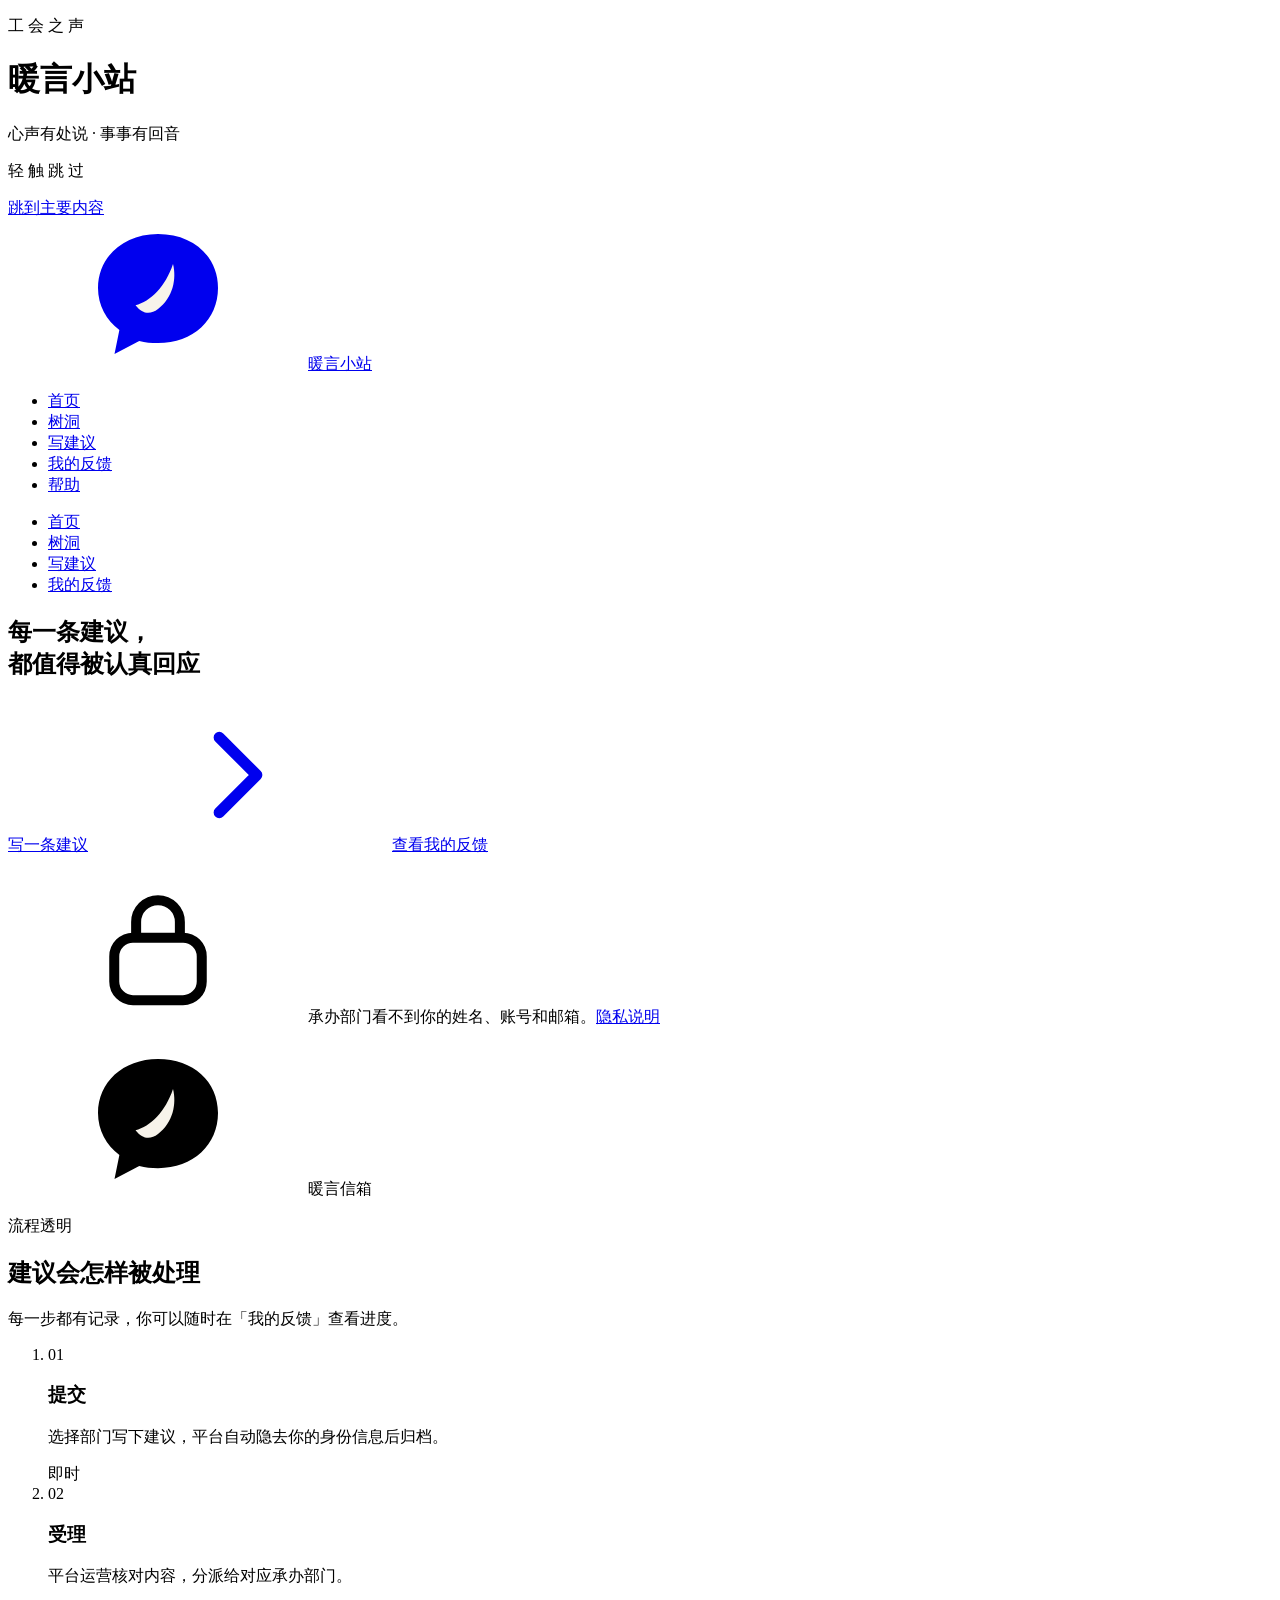
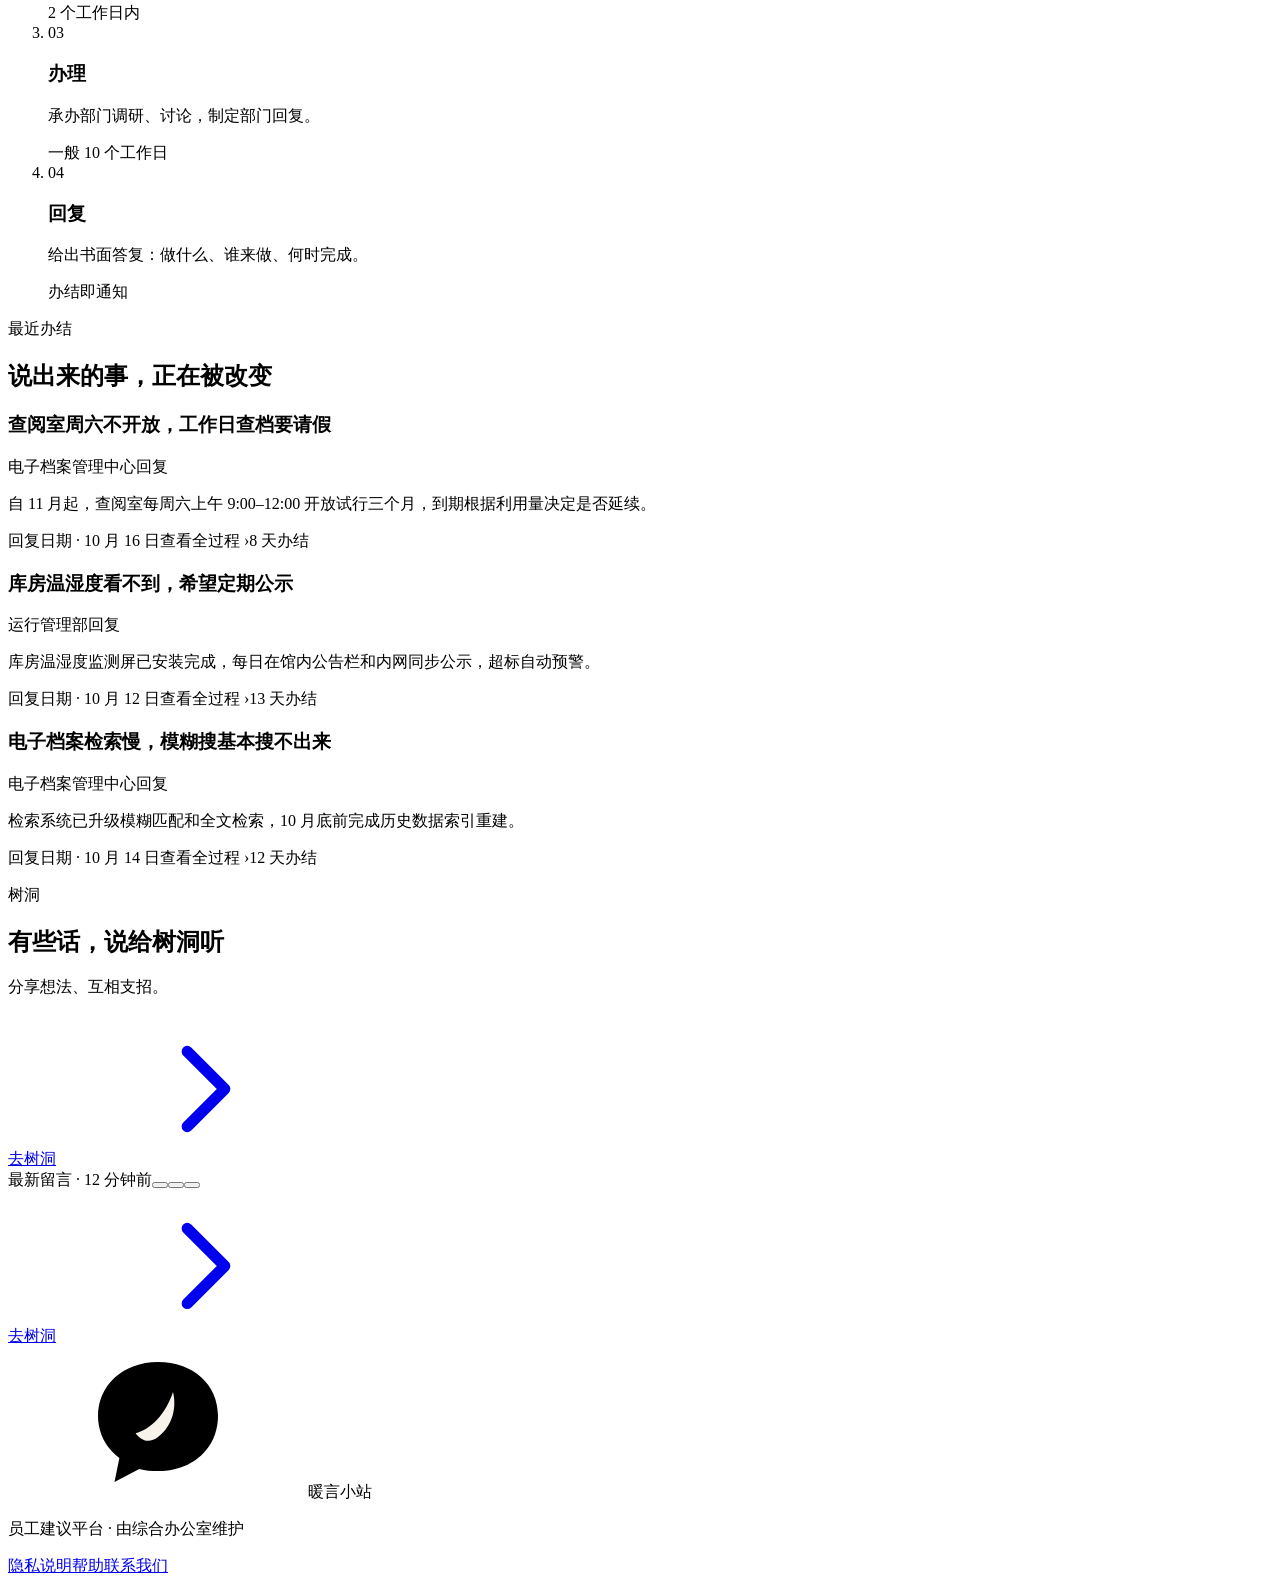
==== index.html @ cc6d44c5 "排版修复：顶栏账号区 flex 化、通知面板改 div、办结卡页脚移动端换行" ====
<!doctype html>
<html lang="zh-CN">
<head>
<meta charset="utf-8">
<meta name="viewport" content="width=device-width, initial-scale=1, viewport-fit=cover">
<title>暖言小站 · 员工建议平台</title>
<link rel="icon" href="data:image/svg+xml,%3Csvg xmlns='http://www.w3.org/2000/svg' viewBox='0 0 100 100'%3E%3Crect width='100' height='100' rx='22' fill='%231F3D2F'/%3E%3Ctext x='50' y='70' font-size='54' text-anchor='middle' fill='%23F7F3EA' font-family='serif'%3E%E6%9A%96%3C/text%3E%3C/svg%3E">
<link rel="apple-touch-icon" href="/static/apple-touch-icon.png">
<link rel="stylesheet" href="/static/css/style-mobile2.css?v=20261023d">
</head>
<body>
  <div class="splash" id="splash" aria-hidden="true">
    <div class="sp5-core">
      <p class="sp5-kicker">工 会 之 声</p>
      <h1 class="sp5-title">暖言小站</h1>
      <i class="sp5-rule"></i>
      <p class="sp5-sub">心声有处说 · 事事有回音</p>
    </div>
    <p class="sp-skip">轻 触 跳 过</p>
  </div>
<a class="skip" href="#main">跳到主要内容</a>
<svg width="0" height="0" class="svg-defs" aria-hidden="true">
  <symbol id="mark" viewBox="0 0 40 40"><path d="M20 4C10.6 4 4 10.3 4 18.4c0 4.6 2.2 8.6 5.7 11.2L8.4 36l6.6-3.5c1.6.4 3.2.6 5 .6 9.4 0 16-6.3 16-14.7S29.4 4 20 4z" fill="currentColor"/><path d="M14 23c4-1 8-5 10-11 1 4 0 9-4 12-2 1.5-4 1.5-6-1z" fill="#F7F3EA"/></symbol>
  <symbol id="chev" viewBox="0 0 24 24"><path d="M9 6l6 6-6 6" fill="none" stroke="currentColor" stroke-width="1.8" stroke-linecap="round" stroke-linejoin="round"/></symbol>
  <symbol id="check" viewBox="0 0 24 24"><path d="M5 12.5l4.5 4.5L19 7.5" fill="none" stroke="currentColor" stroke-width="2" stroke-linecap="round" stroke-linejoin="round"/></symbol>
  <symbol id="lock" viewBox="0 0 24 24"><rect x="5" y="10.5" width="14" height="10" rx="3" fill="none" stroke="currentColor" stroke-width="1.6"/><path d="M8.5 10.5V8a3.5 3.5 0 017 0v2.5" fill="none" stroke="currentColor" stroke-width="1.6"/></symbol>
  <symbol id="heart" viewBox="0 0 24 24"><path d="M12 21.35l-1.45-1.32C5.4 15.36 2 12.28 2 8.5 2 5.42 4.42 3 7.5 3c1.74 0 3.41.81 4.5 2.09C13.09 3.81 14.76 3 16.5 3 19.58 3 22 5.42 22 8.5c0 3.78-3.4 6.86-8.55 11.54L12 21.35z" fill="currentColor"/></symbol>
  <symbol id="home" viewBox="0 0 24 24"><path d="M3 10.5 12 3l9 7.5V20a1 1 0 0 1-1 1h-5v-6h-6v6H4a1 1 0 0 1-1-1Z" fill="none" stroke="currentColor" stroke-width="2" stroke-linejoin="round"/></symbol>
  <symbol id="chat" viewBox="0 0 24 24"><path d="M21 12a8 8 0 0 1-8 8H4l2-3a8 8 0 1 1 15-5Z" fill="none" stroke="currentColor" stroke-width="2" stroke-linejoin="round"/></symbol>
  <symbol id="pen" viewBox="0 0 24 24"><path d="M12 20h9M16.5 3.5a2.1 2.1 0 0 1 3 3L7 19l-4 1 1-4Z" fill="none" stroke="currentColor" stroke-width="2" stroke-linecap="round" stroke-linejoin="round"/></symbol>
  <symbol id="user" viewBox="0 0 24 24"><circle cx="12" cy="8" r="4" fill="none" stroke="currentColor" stroke-width="2"/><path d="M4 21c0-4 3.6-6 8-6s8 2 8 6" fill="none" stroke="currentColor" stroke-width="2" stroke-linecap="round"/></symbol>
  <symbol id="help" viewBox="0 0 24 24"><circle cx="12" cy="12" r="9" fill="none" stroke="currentColor" stroke-width="2"/><path d="M9.5 9a2.5 2.5 0 1 1 3.5 2.3c-.8.3-1 .8-1 1.7" fill="none" stroke="currentColor" stroke-width="2" stroke-linecap="round"/><circle cx="12" cy="17" r="1" fill="currentColor"/></symbol>
  <symbol id="bell" viewBox="0 0 24 24"><path d="M6 16v-5a6 6 0 0 1 12 0v5l1.5 2.5h-15Z" fill="none" stroke="currentColor" stroke-width="1.8" stroke-linejoin="round"/><path d="M10 21a2.2 2.2 0 0 0 4 0" fill="none" stroke="currentColor" stroke-width="1.8" stroke-linecap="round"/></symbol>
  <symbol id="close" viewBox="0 0 24 24"><path d="M6 6l12 12M18 6L6 18" stroke="currentColor" stroke-width="1.8" stroke-linecap="round"/></symbol>
  <symbol id="d-office" viewBox="0 0 24 24"><rect x="4" y="3" width="16" height="18" rx="2" fill="none" stroke="currentColor" stroke-width="2"/><path d="M8 7h2M14 7h2M8 11h2M14 11h2M8 15h2M14 15h2" stroke="currentColor" stroke-width="1.6" stroke-linecap="round"/><path d="M10 21v-3h4v3" fill="none" stroke="currentColor" stroke-width="2" stroke-linecap="round"/></symbol>
  <symbol id="d-hr" viewBox="0 0 24 24"><circle cx="9" cy="8" r="3.5" fill="none" stroke="currentColor" stroke-width="2"/><path d="M2.5 20c0-3.5 3-5.5 6.5-5.5s6.5 2 6.5 5.5" fill="none" stroke="currentColor" stroke-width="2" stroke-linecap="round"/><circle cx="17" cy="9" r="2.5" fill="none" stroke="currentColor" stroke-width="1.8"/><path d="M16 14.7c2.8.3 5 2 5 4.3" fill="none" stroke="currentColor" stroke-width="1.8" stroke-linecap="round"/></symbol>
  <symbol id="d-gear" viewBox="0 0 24 24"><circle cx="12" cy="12" r="3.5" fill="none" stroke="currentColor" stroke-width="2"/><path d="M12 2.5v3M12 18.5v3M2.5 12h3M18.5 12h3M5.3 5.3l2.1 2.1M16.6 16.6l2.1 2.1M18.7 5.3l-2.1 2.1M7.4 16.6l-2.1 2.1" stroke="currentColor" stroke-width="2" stroke-linecap="round"/></symbol>
  <symbol id="d-chart" viewBox="0 0 24 24"><path d="M4 4v16h16" fill="none" stroke="currentColor" stroke-width="2" stroke-linecap="round"/><path d="M8 16v-5M12 16V8M16 16v-8" stroke="currentColor" stroke-width="2.2" stroke-linecap="round"/></symbol>
  <symbol id="d-archive" viewBox="0 0 24 24"><rect x="3" y="4" width="18" height="6" rx="1.5" fill="none" stroke="currentColor" stroke-width="2"/><path d="M5 10v9a1.5 1.5 0 0 0 1.5 1.5h11A1.5 1.5 0 0 0 19 19v-9" fill="none" stroke="currentColor" stroke-width="2"/><path d="M10 13h4" stroke="currentColor" stroke-width="1.8" stroke-linecap="round"/></symbol>
  <symbol id="d-service" viewBox="0 0 24 24"><path d="M4 17h16" stroke="currentColor" stroke-width="2" stroke-linecap="round"/><path d="M6 17a6 6 0 0 1 12 0" fill="none" stroke="currentColor" stroke-width="2"/><path d="M12 11V8" stroke="currentColor" stroke-width="2" stroke-linecap="round"/><circle cx="12" cy="6" r="1.5" fill="currentColor"/></symbol>
</svg>

<header class="nav" id="nav">
  <div class="wrap nav-in">
    <a class="brand" href="#/" aria-label="暖言小站 首页"><svg class="brand-mark"><use href="#mark"/></svg><span>暖言小站</span></a>
    <nav aria-label="主导航"><ul class="nav-links" id="navLinks">
      <li><a href="#/" data-nav="home">首页</a></li>
      <li><a href="#/pool" data-nav="pool">树洞</a></li>
      <li class="m-only"><a href="#/write" data-nav="write">写建议</a></li>
      <li><a href="#/mine" data-nav="mine">我的反馈</a></li>
      <li><a href="#/help" data-nav="help">帮助</a></li>
    </ul></nav>
    <div class="acct">
      <span class="bell-wrap"><button class="bell-btn" id="bellBtn" aria-label="通知" aria-haspopup="true" aria-expanded="false" hidden><svg class="ic"><use href="#bell"/></svg><span class="bell-badge" id="bellBadge" hidden>0</span></button><div class="menu bell-menu" id="bellMenu" hidden><div class="bell-head"><b>通知</b><button type="button" class="bell-all" id="bellAll">全部已读</button></div><div class="bell-list" id="bellList"><p class="bell-empty">正在加载…</p></div><div class="bell-foot"><span class="bell-foot-txt">手机推送<em id="pushHint"></em></span><button type="button" class="bell-push-btn" id="pushBtn">开启</button></div></div></span>
      <button class="chip" id="acctBtn" aria-haspopup="menu" aria-expanded="false" hidden><span class="avatar" id="chipAvatar" aria-hidden="true">王</span><span id="chipName">小王</span><svg class="ic sm rot"><use href="#chev"/></svg></button>
      <div class="menu" id="acctMenu" role="menu" hidden>
        <div class="menu-head"><b id="menuName">—</b><span id="menuSub">已登录</span></div>
        <button role="menuitem" class="menu-item" id="settingsBtn">个人设置</button>
        <button role="menuitem" class="menu-item" id="guestToggle">切换访客视图</button>
        <div class="menu-sep"></div>
        <button role="menuitem" class="menu-item danger" id="logoutBtn">退出登录</button>
        <div class="confirm" id="logoutConfirm" hidden>
          <p>确定退出登录吗？</p>
          <div><button class="btn ghost xs" id="logoutNo">取消</button><button class="btn primary xs" id="logoutYes">退出</button></div>
        </div>
      </div>
      <a class="btn primary sm" id="loginBtn" href="#/" hidden>登录</a>
    </div>
  </div>
</header>
<nav class="mnav" aria-label="快捷导航"><ul class="nav-links">
  <li><a href="#/" data-nav="home">首页</a></li>
  <li><a href="#/pool" data-nav="pool">树洞</a></li>
  <li><a href="#/write" data-nav="write">写建议</a></li>
  <li><a href="#/mine" data-nav="mine">我的反馈</a></li>
</ul></nav>

<main id="main">
<!-- HOME -->
<section class="view" data-view="home">
  <div class="hero">
    <div class="mesh" aria-hidden="true"><i class="b1"></i><i class="b2"></i><i class="b3"></i></div>
    <div class="wrap hero-in">
      <div class="hero-copy">
        <h1 class="display">每一条建议，<br>都值得被认真回应</h1>
        <div class="cta-row">
          <a class="btn primary lg" href="#/write">写一条建议<svg class="ic"><use href="#chev"/></svg></a>
          <a class="btn ghost lg" href="#/mine">查看我的反馈</a>
        </div>
        <p class="trust"><svg class="ic sm"><use href="#lock"/></svg>承办部门看不到你的姓名、账号和邮箱。<a href="#/help" data-scroll="privacy">隐私说明</a></p>
      </div>
      <div class="hero-art">
        <div class="mailbox" id="mailbox" role="group" aria-label="信箱：点击卡片查看建议与答复">
          <div class="mb-shadow" aria-hidden="true"></div>
          <div class="mb-lid" aria-hidden="true"></div>
          <div class="mb-back" aria-hidden="true"></div>
          <div class="mb-cards" id="mbCards"></div>
          <div class="mb-front" aria-hidden="true">
            <div class="mb-plate"><svg class="mb-plate-mark"><use href="#mark"/></svg><span>暖言信箱</span></div>
            <div class="mb-slot"></div>
          </div>
          
        </div>
      </div>
    </div>
  </div>
  <div class="orn-divider" aria-hidden="true"><span></span><i></i><span></span></div>

  <section class="wrap sec" id="flowSec" aria-labelledby="flowT">
    <div class="sec-head reveal"><p class="kicker">流程透明</p><h2 id="flowT" class="h2">建议会怎样被处理</h2><p class="muted">每一步都有记录，你可以随时在「我的反馈」查看进度。</p></div>
    <ol class="journey" id="journey">
      <li class="reveal" data-j="0" tabindex="0" role="button" aria-label="查看提交步骤详情"><span class="jn">01</span><h3>提交</h3><p>选择部门写下建议，平台自动隐去你的身份信息后归档。</p><span class="jt">即时</span></li>
      <li class="reveal" data-j="1" tabindex="0" role="button" aria-label="查看受理步骤详情"><span class="jn">02</span><h3>受理</h3><p>平台运营核对内容，分派给对应承办部门。</p><span class="jt">2 个工作日内</span></li>
      <li class="reveal" data-j="2" tabindex="0" role="button" aria-label="查看办理步骤详情"><span class="jn">03</span><h3>办理</h3><p>承办部门调研、讨论，制定部门回复。</p><span class="jt">一般 10 个工作日</span></li>
      <li class="reveal" data-j="3" tabindex="0" role="button" aria-label="查看回复步骤详情"><span class="jn">04</span><h3>回复</h3><p>给出书面答复：做什么、谁来做、何时完成。</p><span class="jt">办结即通知</span></li>
    </ol>
    <div class="jdetail" id="jdetail" hidden>
      <div class="jd-top"></div>
      <div class="jd-body">
        <div class="jd-head"><span class="jd-num" id="jdNum">01</span><h3 id="jdTitle">提交</h3><span class="jd-time" id="jdTime">即时</span></div>
        <p class="jd-desc" id="jdDesc"></p>
        <ul class="jd-points" id="jdPoints"></ul>
      </div>
    </div>
  </section>
  <div class="orn-divider" aria-hidden="true"><span></span><i></i><span></span></div>

  <section class="wrap sec" aria-labelledby="doneT">
      <div class="sec-head row reveal"><div><p class="kicker">最近办结</p><h2 id="doneT" class="h2">说出来的事，正在被改变</h2></div></div>
      <div class="cards3">
        <article class="rcard reveal" data-i="0" tabindex="0" role="button" aria-label="查看全过程：查阅室周六不开放，工作日查档要请假"><h3>查阅室周六不开放，工作日查档要请假</h3><div class="rbody"><p class="lbl">电子档案管理中心回复</p><p>自 11 月起，查阅室每周六上午 9:00–12:00 开放试行三个月，到期根据利用量决定是否延续。</p></div><p class="rmeta"><span>回复日期 · 10 月 16 日</span><span class="rmore">查看全过程 ›</span><span>8 天办结</span></p></article>
        <article class="rcard reveal" data-i="2" tabindex="0" role="button" aria-label="查看全过程：库房温湿度看不到，希望定期公示"><h3>库房温湿度看不到，希望定期公示</h3><div class="rbody"><p class="lbl">运行管理部回复</p><p>库房温湿度监测屏已安装完成，每日在馆内公告栏和内网同步公示，超标自动预警。</p></div><p class="rmeta"><span>回复日期 · 10 月 12 日</span><span class="rmore">查看全过程 ›</span><span>13 天办结</span></p></article>
        <article class="rcard reveal" data-i="3" tabindex="0" role="button" aria-label="查看全过程：电子档案检索慢，模糊搜基本搜不出来"><h3>电子档案检索慢，模糊搜基本搜不出来</h3><div class="rbody"><p class="lbl">电子档案管理中心回复</p><p>检索系统已升级模糊匹配和全文检索，10 月底前完成历史数据索引重建。</p></div><p class="rmeta"><span>回复日期 · 10 月 14 日</span><span class="rmore">查看全过程 ›</span><span>12 天办结</span></p></article>
      </div>
      <div class="rdots" aria-hidden="true"><span class="on"></span><span></span><span></span></div>
  </section>
  <div class="orn-divider" aria-hidden="true"><span></span><i></i><span></span></div>

<section class="wrap sec pool-teaser" aria-labelledby="poolT">
    <div class="sec-head row reveal"><div><p class="kicker">树洞</p><h2 id="poolT" class="h2">有些话，说给树洞听</h2><p class="muted">分享想法、互相支招。</p></div><a class="btn ghost" href="#/pool">去树洞<svg class="ic sm"><use href="#chev"/></svg></a></div>
    <div class="pt-grid" id="poolTeaser"></div>
    <div class="pt-foot"><span class="pt-live"><i class="livedot" aria-hidden="true"></i><span id="ptLiveTxt">最新留言 · 12 分钟前</span></span><span class="pt-dots" role="group" aria-label="留言轮换"><button class="pt-dot on" aria-label="第 1 组留言"></button><button class="pt-dot" aria-label="第 2 组留言"></button><button class="pt-dot" aria-label="第 3 组留言"></button></span></div>
    <a class="btn ghost pool-more" href="#/pool">去树洞<svg class="ic sm"><use href="#chev"/></svg></a>
  </section>

  </section>

<!-- WRITE -->
<section class="view" data-view="write" hidden>
  <div class="wrap write">
    <div class="write-top">
      
      <ol class="steps" aria-label="步骤">
        <li data-s="1"><span class="dot">1</span>选择部门</li><li class="bar"></li>
        <li data-s="2"><span class="dot">2</span>写下建议</li><li class="bar"></li>
        <li data-s="3"><span class="dot">3</span>确认提交</li>
      </ol>
      <span class="save-note">草稿仅保存在本机</span>
    </div>
    <div class="panel">
      <div class="stage" data-step="1">
        <h1 class="h2">这条建议发给哪个部门？</h1>
        <p class="muted">可单选或多选，最多选两个。</p>
        <div class="topics" role="group" aria-label="选择部门">
          <button class="topic" role="checkbox" aria-checked="false" data-d="综合办公室"><span class="ti"><svg class="ic"><use href="#d-office"/></svg></span><b>综合办公室</b></button>
          <button class="topic" role="checkbox" aria-checked="false" data-d="人事部"><span class="ti"><svg class="ic"><use href="#d-hr"/></svg></span><b>人事部</b></button>
          <button class="topic" role="checkbox" aria-checked="false" data-d="运行管理部"><span class="ti"><svg class="ic"><use href="#d-gear"/></svg></span><b>运行管理部</b></button>
          <button class="topic" role="checkbox" aria-checked="false" data-d="经营管理部"><span class="ti"><svg class="ic"><use href="#d-chart"/></svg></span><b>经营管理部</b></button>
          <button class="topic" role="checkbox" aria-checked="false" data-d="电子档案管理中心"><span class="ti"><svg class="ic"><use href="#d-archive"/></svg></span><b>电子档案管理中心</b></button>
          <button class="topic" role="checkbox" aria-checked="false" data-d="综合服务中心"><span class="ti"><svg class="ic"><use href="#d-service"/></svg></span><b>综合服务中心</b></button>
        </div>
      </div>
      <div class="stage" data-step="2" hidden>
        <h1 class="h2">说说具体情况</h1>
        <p class="muted">写清楚「在哪里、发生了什么、希望怎样改善」，更容易被快速办理。</p>
        <div class="field"><label for="ttl">标题</label><input id="ttl" maxlength="40" placeholder="一句话概括，例如：早班班车经常满员"></div>
        <div class="field"><label for="body">详细描述</label>
          <textarea id="body" maxlength="500" rows="5" aria-describedby="bodyHint" placeholder="发生的时间、地点、影响，以及你的想法……"></textarea>
          <div class="field-foot"><span id="bodyHint" class="hint">至少 10 个字</span><span class="count" id="count">0/500</span></div>
        </div>
        <div class="attach" tabindex="0" role="button" aria-label="添加附件（可选）"><span class="plus">＋</span><div><b>添加图片或文件（可选）</b><span>支持 JPG、PNG、PDF，单个不超过 10MB。上传前会自动清除照片位置信息。</span></div></div>
      </div>
      <div class="stage" data-step="3" hidden>
        <h1 class="h2">确认一下，就可以提交了</h1>
        <dl class="summary">
          <div><dt>承办部门</dt><dd id="sDept"></dd><button class="link" data-go="1">修改</button></div>
          <div><dt>标题</dt><dd id="sTitle"></dd><button class="link" data-go="2">修改</button></div>
          <div><dt>描述</dt><dd id="sBody" class="pre"></dd></div>
        </dl>
        <div class="privacy-box"><svg class="ic"><use href="#lock"/></svg><div><b>你的身份受到保护</b><p>承办部门看不到你的姓名、账号和邮箱；平台仅为让你查看进度保存账号关联。</p></div></div>
      </div>
      <div class="stage success" data-step="4" hidden>
        <div class="burst" aria-hidden="true"><svg viewBox="0 0 120 120"><defs><linearGradient id="okFill" x1="0" y1="0" x2="1" y2="1"><stop offset="0" stop-color="#F2F7EE"/><stop offset="1" stop-color="#DCE8D7"/></linearGradient><linearGradient id="okTick" x1="0" y1="1" x2="1" y2="0"><stop offset="0" stop-color="#31624A"/><stop offset="1" stop-color="#1B3128"/></linearGradient></defs><circle class="halo" cx="60" cy="60" r="44"/><circle class="ring" cx="60" cy="60" r="44"/><path class="tick" d="M40 61l14 14 28-30"/></svg><i></i><i></i><i></i><i></i><i></i><i></i></div>
        <h1 class="h2">已收到，谢谢你愿意说出来</h1>
        <p class="muted">建议已送达承办部门，进度会实时更新在「我的反馈」里。</p>
        <div class="idbox"><span>建议编号</span><b id="sid">—</b></div>
        <div class="cta-row center"><a class="btn primary lg" href="#/mine?open=NY-20261019-008">查看进度</a><a class="btn ghost lg" href="#/">回到首页</a></div>
      </div>
      <div class="panel-foot" id="pfoot">
        <button class="btn ghost" id="prevBtn">上一步</button>
        <span class="foot-msg" id="footMsg" aria-live="polite"></span>
        <button class="btn primary" id="nextBtn">下一步</button>
      </div>
    </div>
  </div>
</section>

<!-- POOL -->
<section class="view" data-view="pool" hidden>
  <div class="wrap pool">
    <div class="pool-head">
      <div><p class="kicker">树洞 </p>
      <h1 class="h2">说与树听</h1>
      <p class="muted lead2">分享想法、互相支招。需要部门处理的问题，请走正式建议。</p></div>
      
    </div>
    <div class="pool-grid">
      <div class="pool-main">
        <form class="composer" id="composer" autocomplete="off">
          <label class="sr" for="pcText">写点什么</label>
          <textarea id="pcText" maxlength="200" rows="3" placeholder="想和同事聊点什么？比如一个好用的小技巧、一家不错的午餐店……"></textarea>
          <div class="cp-row">
            <span class="cp-count" id="pcCount">0/200</span>
            <button class="btn primary sm" id="pcSend" type="submit" disabled>发布</button>
          </div>
        </form>
        <div class="pool-bar">
          <div class="sort" role="group" aria-label="排序"><button class="on" data-s="new" aria-pressed="true">最新</button><button data-s="hot" aria-pressed="false">最热</button></div>
        </div>
        <div class="masonry" id="poolList"></div>
      </div>

    </div>
  </div>
</section>

<!-- 登录/注册弹窗 -->
<div class="auth-modal" id="authModal" hidden>
  <div class="am-backdrop" data-aclose></div>
  <div class="am-card" role="dialog" aria-modal="true" aria-labelledby="amTitle">
    <button class="am-x" data-aclose aria-label="关闭"><svg class="ic"><use href="#close"/></svg></button>
    <form class="am-form" id="loginForm" autocomplete="off">
      <h2 id="amTitleLogin">欢迎回来</h2>
      <label class="am-field"><span>账号</span><input id="liAccount" type="text" placeholder="输入注册账号" autocomplete="username"></label>
      <label class="am-field"><span>密码</span><input id="liPassword" type="password" placeholder="输入密码" autocomplete="current-password"></label>
      <p class="am-err" id="loginErr" hidden></p>
      <button class="btn primary lg am-submit" type="submit">登录</button>
      <p class="am-switch">还没有账号？<button type="button" data-goto="register">立即注册</button></p>
    </form>
    <form class="am-form" id="registerForm" autocomplete="off" hidden>
      <h2 id="amTitleReg">创建账号</h2>
      <label class="am-field"><span>账号</span><input id="rgAccount" type="text" placeholder="字母开头，4–32 位，可用字母数字 . _ -" autocomplete="username"></label>
      <label class="am-field"><span>密码</span><input id="rgPassword" type="password" placeholder="至少 8 位" autocomplete="new-password"></label>
      <label class="am-field"><span>确认密码</span><input id="rgPassword2" type="password" placeholder="再输入一次密码" autocomplete="new-password"></label>
      <p class="am-err" id="registerErr" hidden></p>
      <button class="btn primary lg am-submit" type="submit">注册并登录</button>
      <p class="am-switch">已有账号？<button type="button" data-goto="login">去登录</button></p>
    </form>
  </div>
</div>

<!-- 发言公约弹窗 -->
<div class="rules-modal" id="rulesModal" hidden>
  <div class="rm-backdrop" data-close></div>
  <div class="rm-card" role="dialog" aria-modal="true" aria-labelledby="rmTitle">
    <h2 id="rmTitle">发言公约</h2>
    <div class="rm-grid">
      <div class="rm-item"><span class="rm-n">1</span><div><b>友善表达</b><p>就事论事，尊重不同意见。</p></div></div>
      <div class="rm-item"><span class="rm-n">2</span><div><b>不涉及个人</b><p>不写真实姓名、工号、联系方式，不做人身攻击。</p></div></div>
      <div class="rm-item"><span class="rm-n">3</span><div><b>举报会被审核</b><p>被举报的内容由管理员审核，违规将被移除。</p></div></div>
      <div class="rm-item"><span class="rm-n">4</span><div><b>匿名也守规则</b><p>匿名只对同事隐藏身份，同样适用本公约。</p></div></div>
    </div>
    <p class="rm-note">需要部门给出答复的问题，请<a href="#/write" data-close>写一条建议</a>，会有专人跟进。</p>
    <button class="btn primary" data-close>我知道了</button>
  </div>
</div>

<!-- MINE -->
<section class="view" data-view="mine" hidden>
  <div class="wrap mine">
    <div class="mine-head"><div><p class="kicker">我的反馈</p><h1 class="h2">你提交过的建议</h1></div>
      <div class="filters" role="tablist" aria-label="筛选"><button class="f on" data-f="all" role="tab" aria-selected="true">全部</button><button class="f" data-f="待受理" role="tab">待受理</button><button class="f" data-f="办理中" role="tab">办理中</button><button class="f" data-f="已回复" role="tab">已回复</button></div>
    </div>
    <ul class="flist" id="flist"></ul>
  </div>
</section>

<!-- HELP -->
<section class="view" data-view="help" hidden>
  <div class="wrap help">
    <p class="kicker">帮助与隐私</p><h1 class="h2">关于暖言小站，你可能想知道</h1>
    <div class="help-grid">
      <article id="privacy" class="doc">
        <h2>隐私说明</h2>
        <h3>我们保存什么</h3><p>你提交的标题、描述和附件，以及你的账号与该建议的关联关系。关联关系只用于让你在「我的反馈」中查看进度、接收通知。</p>
        <h3>谁能看到什么</h3><p>承办部门只能看到建议内容与编号，看不到你的姓名、账号、邮箱或部门。综合办公室两名管理员可在审计需要时查看关联关系，每次查看都会留下不可删除的日志。</p>
        <h3>请注意</h3><p>如果描述中写了能识别你的细节（如具体工位、只有你知道的事），承办部门仍可能推测出身份。提交前请自行检查。</p>
        <h3>保存期限</h3><p>建议办结满 2 年后，账号关联将被删除，建议内容以匿名形式保留用于统计。</p>
      </article>
      <div class="faq">
        <details open><summary>多久能收到答复？</summary><p>2 个工作日内受理，一般 10 个工作日内给出答复。复杂问题会先回复办理计划。</p></details>
        <details><summary>对答复不满意怎么办？</summary><p>在详情页点击「继续反馈」，建议会重新进入办理，并抄送综合办公室。</p></details>
        <details><summary>可以撤回建议吗？</summary><p>受理前可以随时撤回；受理后可申请关闭。</p></details>
        <details><summary>紧急安全隐患怎么报？</summary><p>请立即拨打安全值班电话 8110。本平台不适合处理需要即刻响应的事项。</p></details>
      </div>
    </div>
    <article id="contact" class="doc contact-doc">
      <h2>联系工会</h2>
      <h3>正式建议</h3><p>需要部门答复的事，走<a href="#/write">写一条建议</a>——编号可查、进度可追、答复留痕。</p>
      <h3>日常交流</h3><p>想法、经验、吐槽，都在<a href="#/pool">树洞</a>里。</p>
      <h3>平台使用问题</h3><p>账号、登录、提交异常等涉及身份核对的事项，请到综合办公室找平台管理员当面处理。</p>
      <h3>紧急事项</h3><p>安全隐患等紧急情况，请立即拨打安全值班电话 8110，不要在本平台留言等待。</p>
    </article>
  </div>
</section>
</main>

<footer class="foot">
  <div class="wrap foot-in">
    <div class="brand sm"><svg class="brand-mark"><use href="#mark"/></svg><span>暖言小站</span></div>
    <p class="muted small">员工建议平台 · 由综合办公室维护</p>
    <nav aria-label="页脚"><a href="#/help" data-scroll="privacy">隐私说明</a><a href="#/help">帮助</a><a href="#/help" data-scroll="contact">联系我们</a></nav>
  </div>
</footer>

<div class="scrim" id="scrim" hidden></div>
<aside class="drawer" id="drawer" role="dialog" aria-modal="true" aria-labelledby="dTitle" hidden>
  <div class="d-head"><span class="d-id" id="dId"></span><button class="icon-btn" id="dClose" aria-label="关闭详情"><svg class="ic"><use href="#close"/></svg></button></div>
  <div class="d-body" id="dBody"></div>
</aside>
<div class="mx-overlay" id="mxOverlay" hidden></div>
<div class="mx-stage" id="mxStage" hidden>
  <article class="mx-card" id="mxCard" role="dialog" aria-modal="true" aria-labelledby="mxTitle">
    <button class="mx-close" id="mxClose" aria-label="关闭"><svg class="ic"><use href="#close"/></svg></button>
    <div class="mx-body" id="mxBody"></div>
  </article>
</div>
<div class="toast" id="toast" role="status" aria-live="polite"></div>
<script src="/static/js/app-mobile2.js?v=20261023d"></script>

</body>
</html>
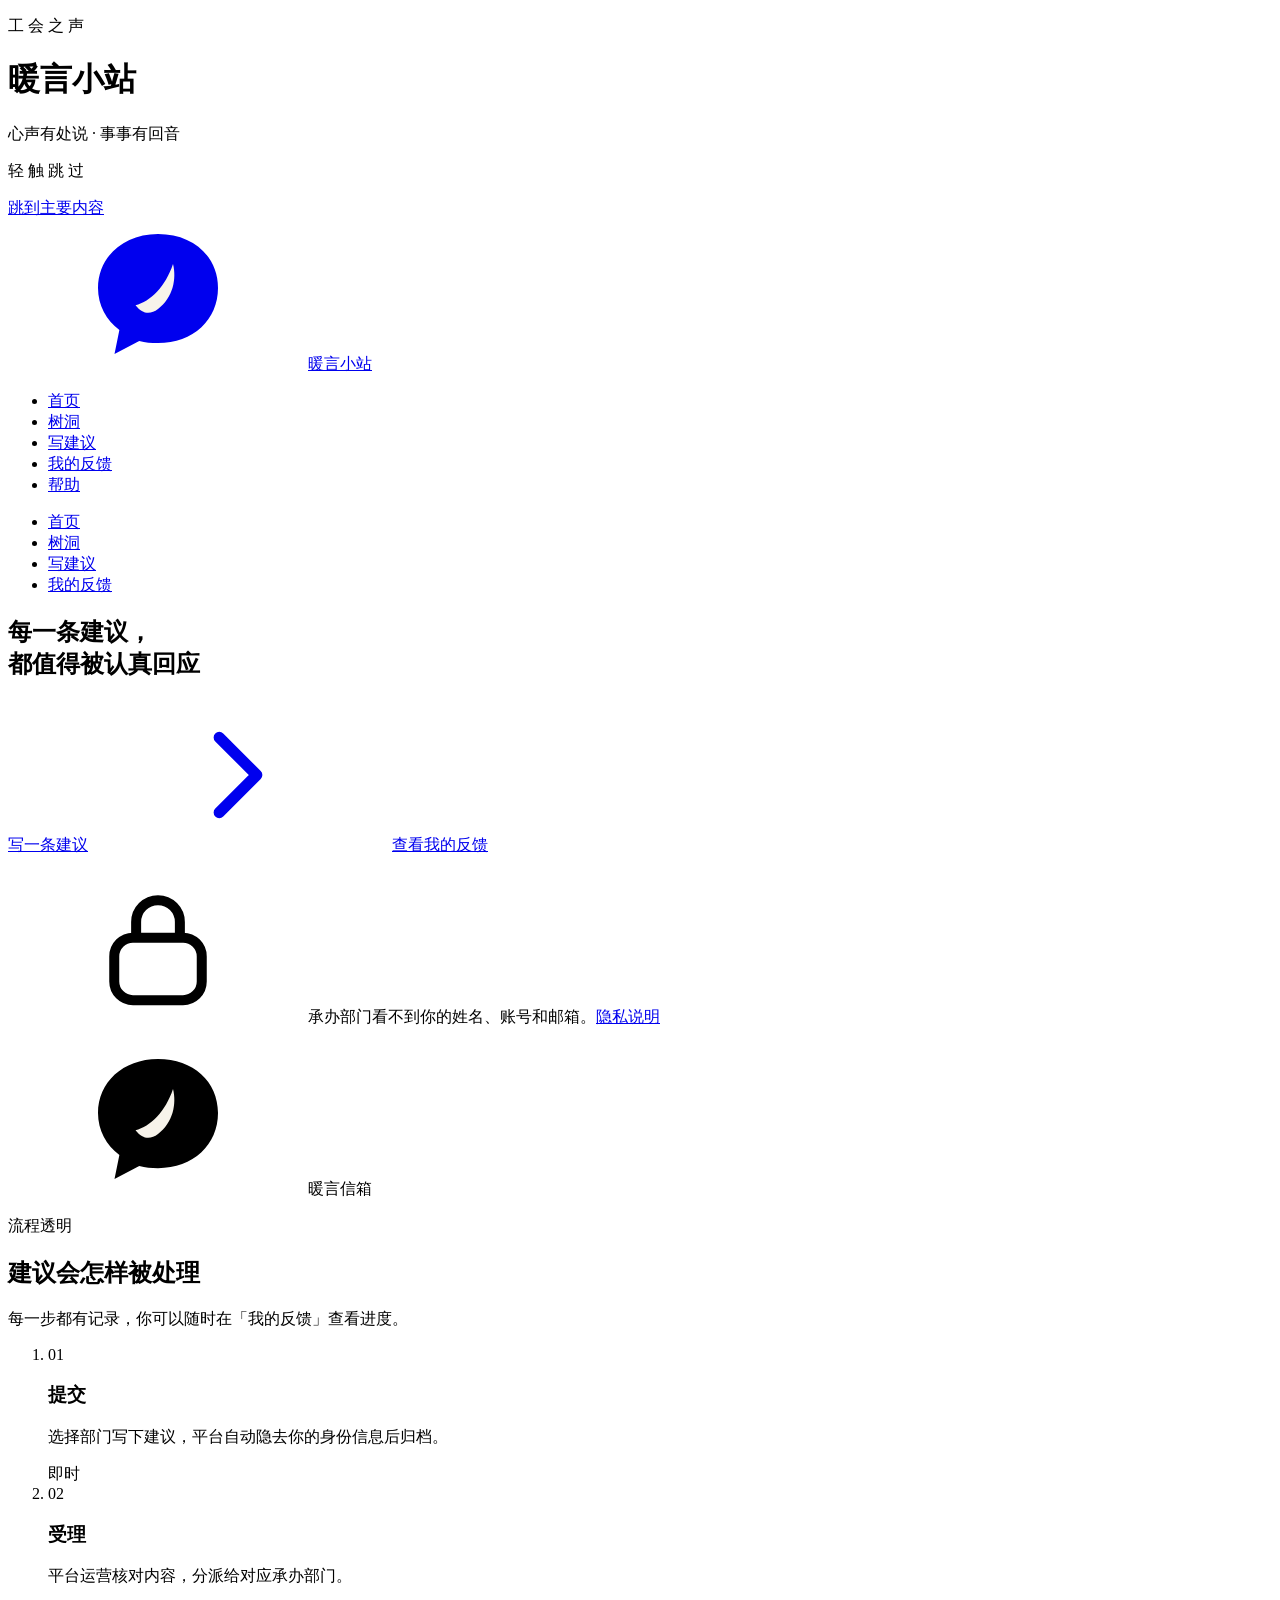
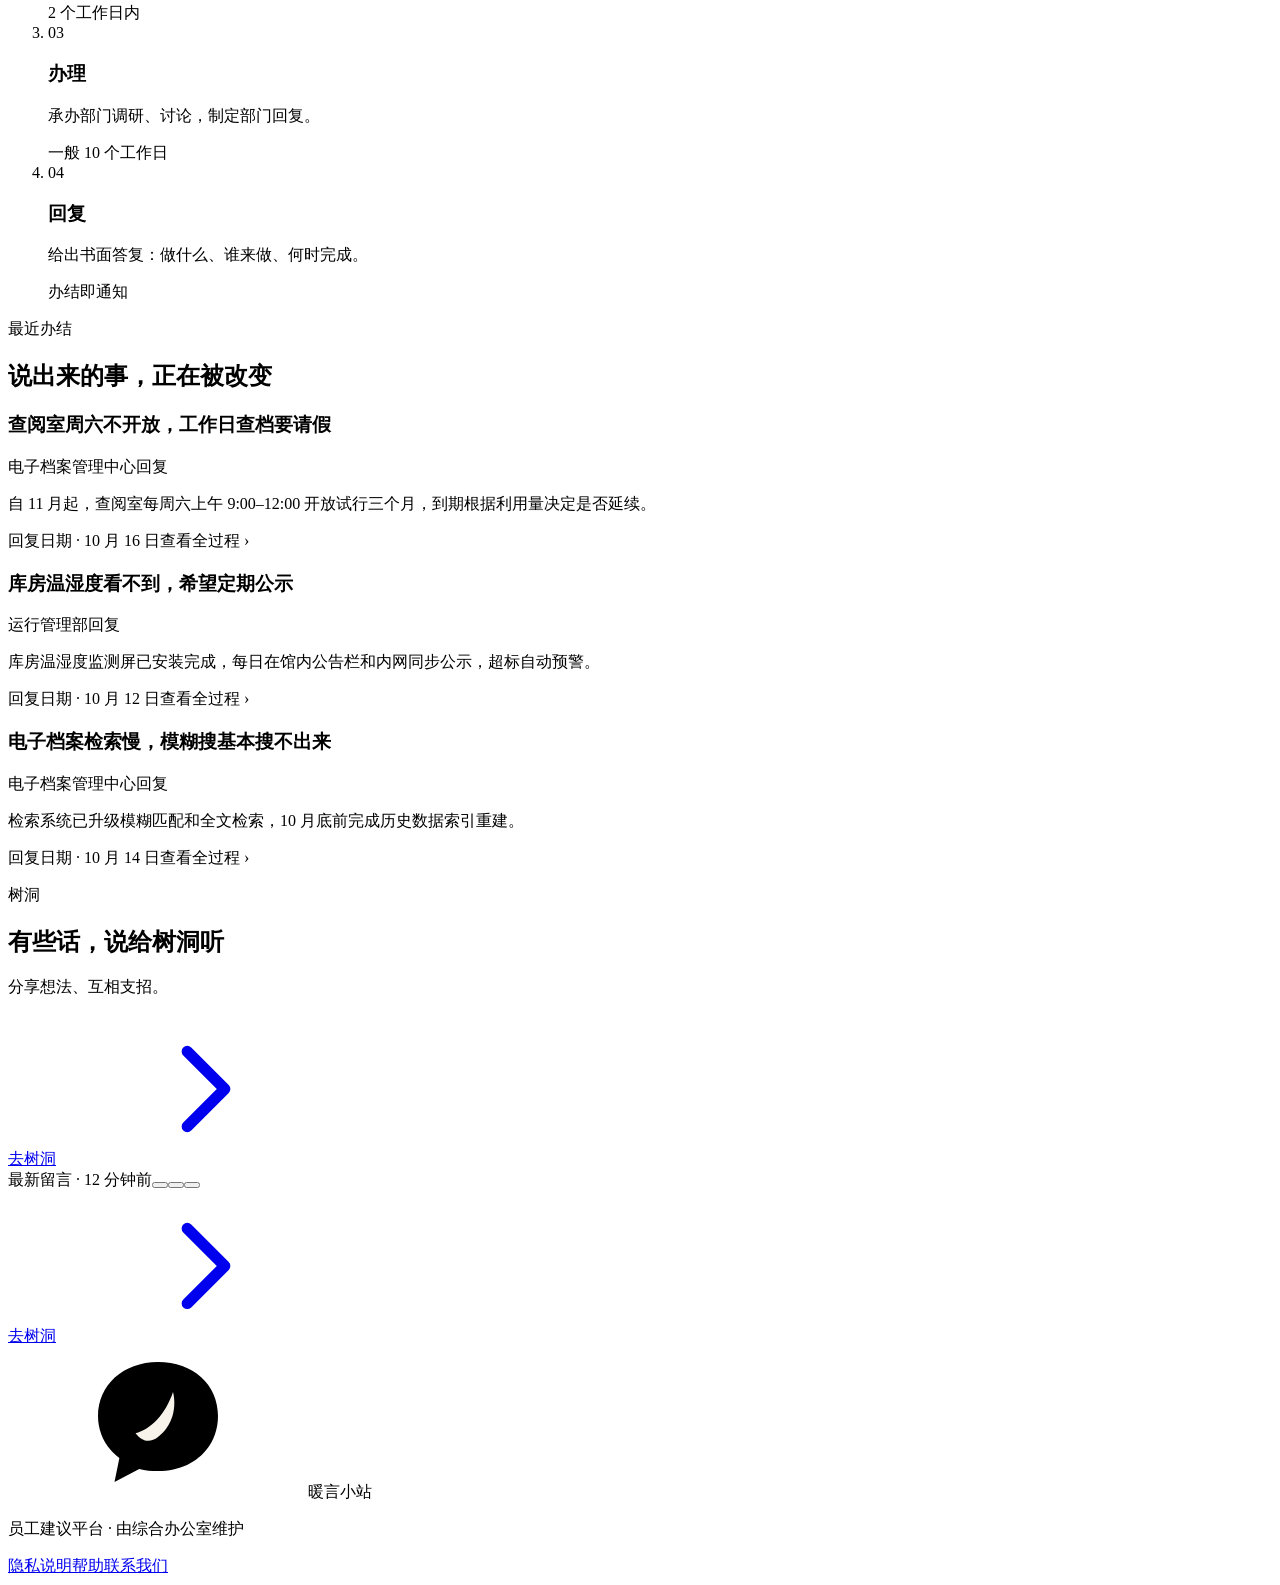
==== commit 923ebb51: "通知面板改按账号区右缘展开 + 去掉办结卡天数徽标" ====
--- a/index.html
+++ b/index.html
@@ -6,7 +6,7 @@
 <title>暖言小站 · 员工建议平台</title>
 <link rel="icon" href="data:image/svg+xml,%3Csvg xmlns='http://www.w3.org/2000/svg' viewBox='0 0 100 100'%3E%3Crect width='100' height='100' rx='22' fill='%231F3D2F'/%3E%3Ctext x='50' y='70' font-size='54' text-anchor='middle' fill='%23F7F3EA' font-family='serif'%3E%E6%9A%96%3C/text%3E%3C/svg%3E">
 <link rel="apple-touch-icon" href="/static/apple-touch-icon.png">
-<link rel="stylesheet" href="/static/css/style-mobile2.css?v=20261023d">
+<link rel="stylesheet" href="/static/css/style-mobile2.css?v=20261023e">
 </head>
 <body>
   <div class="splash" id="splash" aria-hidden="true">
@@ -51,7 +51,7 @@
       <li><a href="#/help" data-nav="help">帮助</a></li>
     </ul></nav>
     <div class="acct">
-      <span class="bell-wrap"><button class="bell-btn" id="bellBtn" aria-label="通知" aria-haspopup="true" aria-expanded="false" hidden><svg class="ic"><use href="#bell"/></svg><span class="bell-badge" id="bellBadge" hidden>0</span></button><div class="menu bell-menu" id="bellMenu" hidden><div class="bell-head"><b>通知</b><button type="button" class="bell-all" id="bellAll">全部已读</button></div><div class="bell-list" id="bellList"><p class="bell-empty">正在加载…</p></div><div class="bell-foot"><span class="bell-foot-txt">手机推送<em id="pushHint"></em></span><button type="button" class="bell-push-btn" id="pushBtn">开启</button></div></div></span>
+      <span class="bell-wrap"><button class="bell-btn" id="bellBtn" aria-label="通知" aria-haspopup="true" aria-expanded="false" hidden><svg class="ic"><use href="#bell"/></svg><span class="bell-badge" id="bellBadge" hidden>0</span></button></span><div class="menu bell-menu" id="bellMenu" hidden><div class="bell-head"><b>通知</b><button type="button" class="bell-all" id="bellAll">全部已读</button></div><div class="bell-list" id="bellList"><p class="bell-empty">正在加载…</p></div><div class="bell-foot"><span class="bell-foot-txt">手机推送<em id="pushHint"></em></span><button type="button" class="bell-push-btn" id="pushBtn">开启</button></div></div>
       <button class="chip" id="acctBtn" aria-haspopup="menu" aria-expanded="false" hidden><span class="avatar" id="chipAvatar" aria-hidden="true">王</span><span id="chipName">小王</span><svg class="ic sm rot"><use href="#chev"/></svg></button>
       <div class="menu" id="acctMenu" role="menu" hidden>
         <div class="menu-head"><b id="menuName">—</b><span id="menuSub">已登录</span></div>
@@ -128,9 +128,9 @@
   <section class="wrap sec" aria-labelledby="doneT">
       <div class="sec-head row reveal"><div><p class="kicker">最近办结</p><h2 id="doneT" class="h2">说出来的事，正在被改变</h2></div></div>
       <div class="cards3">
-        <article class="rcard reveal" data-i="0" tabindex="0" role="button" aria-label="查看全过程：查阅室周六不开放，工作日查档要请假"><h3>查阅室周六不开放，工作日查档要请假</h3><div class="rbody"><p class="lbl">电子档案管理中心回复</p><p>自 11 月起，查阅室每周六上午 9:00–12:00 开放试行三个月，到期根据利用量决定是否延续。</p></div><p class="rmeta"><span>回复日期 · 10 月 16 日</span><span class="rmore">查看全过程 ›</span><span>8 天办结</span></p></article>
-        <article class="rcard reveal" data-i="2" tabindex="0" role="button" aria-label="查看全过程：库房温湿度看不到，希望定期公示"><h3>库房温湿度看不到，希望定期公示</h3><div class="rbody"><p class="lbl">运行管理部回复</p><p>库房温湿度监测屏已安装完成，每日在馆内公告栏和内网同步公示，超标自动预警。</p></div><p class="rmeta"><span>回复日期 · 10 月 12 日</span><span class="rmore">查看全过程 ›</span><span>13 天办结</span></p></article>
-        <article class="rcard reveal" data-i="3" tabindex="0" role="button" aria-label="查看全过程：电子档案检索慢，模糊搜基本搜不出来"><h3>电子档案检索慢，模糊搜基本搜不出来</h3><div class="rbody"><p class="lbl">电子档案管理中心回复</p><p>检索系统已升级模糊匹配和全文检索，10 月底前完成历史数据索引重建。</p></div><p class="rmeta"><span>回复日期 · 10 月 14 日</span><span class="rmore">查看全过程 ›</span><span>12 天办结</span></p></article>
+        <article class="rcard reveal" data-i="0" tabindex="0" role="button" aria-label="查看全过程：查阅室周六不开放，工作日查档要请假"><h3>查阅室周六不开放，工作日查档要请假</h3><div class="rbody"><p class="lbl">电子档案管理中心回复</p><p>自 11 月起，查阅室每周六上午 9:00–12:00 开放试行三个月，到期根据利用量决定是否延续。</p></div><p class="rmeta"><span>回复日期 · 10 月 16 日</span><span class="rmore">查看全过程 ›</span></p></article>
+        <article class="rcard reveal" data-i="2" tabindex="0" role="button" aria-label="查看全过程：库房温湿度看不到，希望定期公示"><h3>库房温湿度看不到，希望定期公示</h3><div class="rbody"><p class="lbl">运行管理部回复</p><p>库房温湿度监测屏已安装完成，每日在馆内公告栏和内网同步公示，超标自动预警。</p></div><p class="rmeta"><span>回复日期 · 10 月 12 日</span><span class="rmore">查看全过程 ›</span></p></article>
+        <article class="rcard reveal" data-i="3" tabindex="0" role="button" aria-label="查看全过程：电子档案检索慢，模糊搜基本搜不出来"><h3>电子档案检索慢，模糊搜基本搜不出来</h3><div class="rbody"><p class="lbl">电子档案管理中心回复</p><p>检索系统已升级模糊匹配和全文检索，10 月底前完成历史数据索引重建。</p></div><p class="rmeta"><span>回复日期 · 10 月 14 日</span><span class="rmore">查看全过程 ›</span></p></article>
       </div>
       <div class="rdots" aria-hidden="true"><span class="on"></span><span></span><span></span></div>
   </section>
@@ -336,7 +336,7 @@
   </article>
 </div>
 <div class="toast" id="toast" role="status" aria-live="polite"></div>
-<script src="/static/js/app-mobile2.js?v=20261023d"></script>
+<script src="/static/js/app-mobile2.js?v=20261023e"></script>
 
 </body>
 </html>
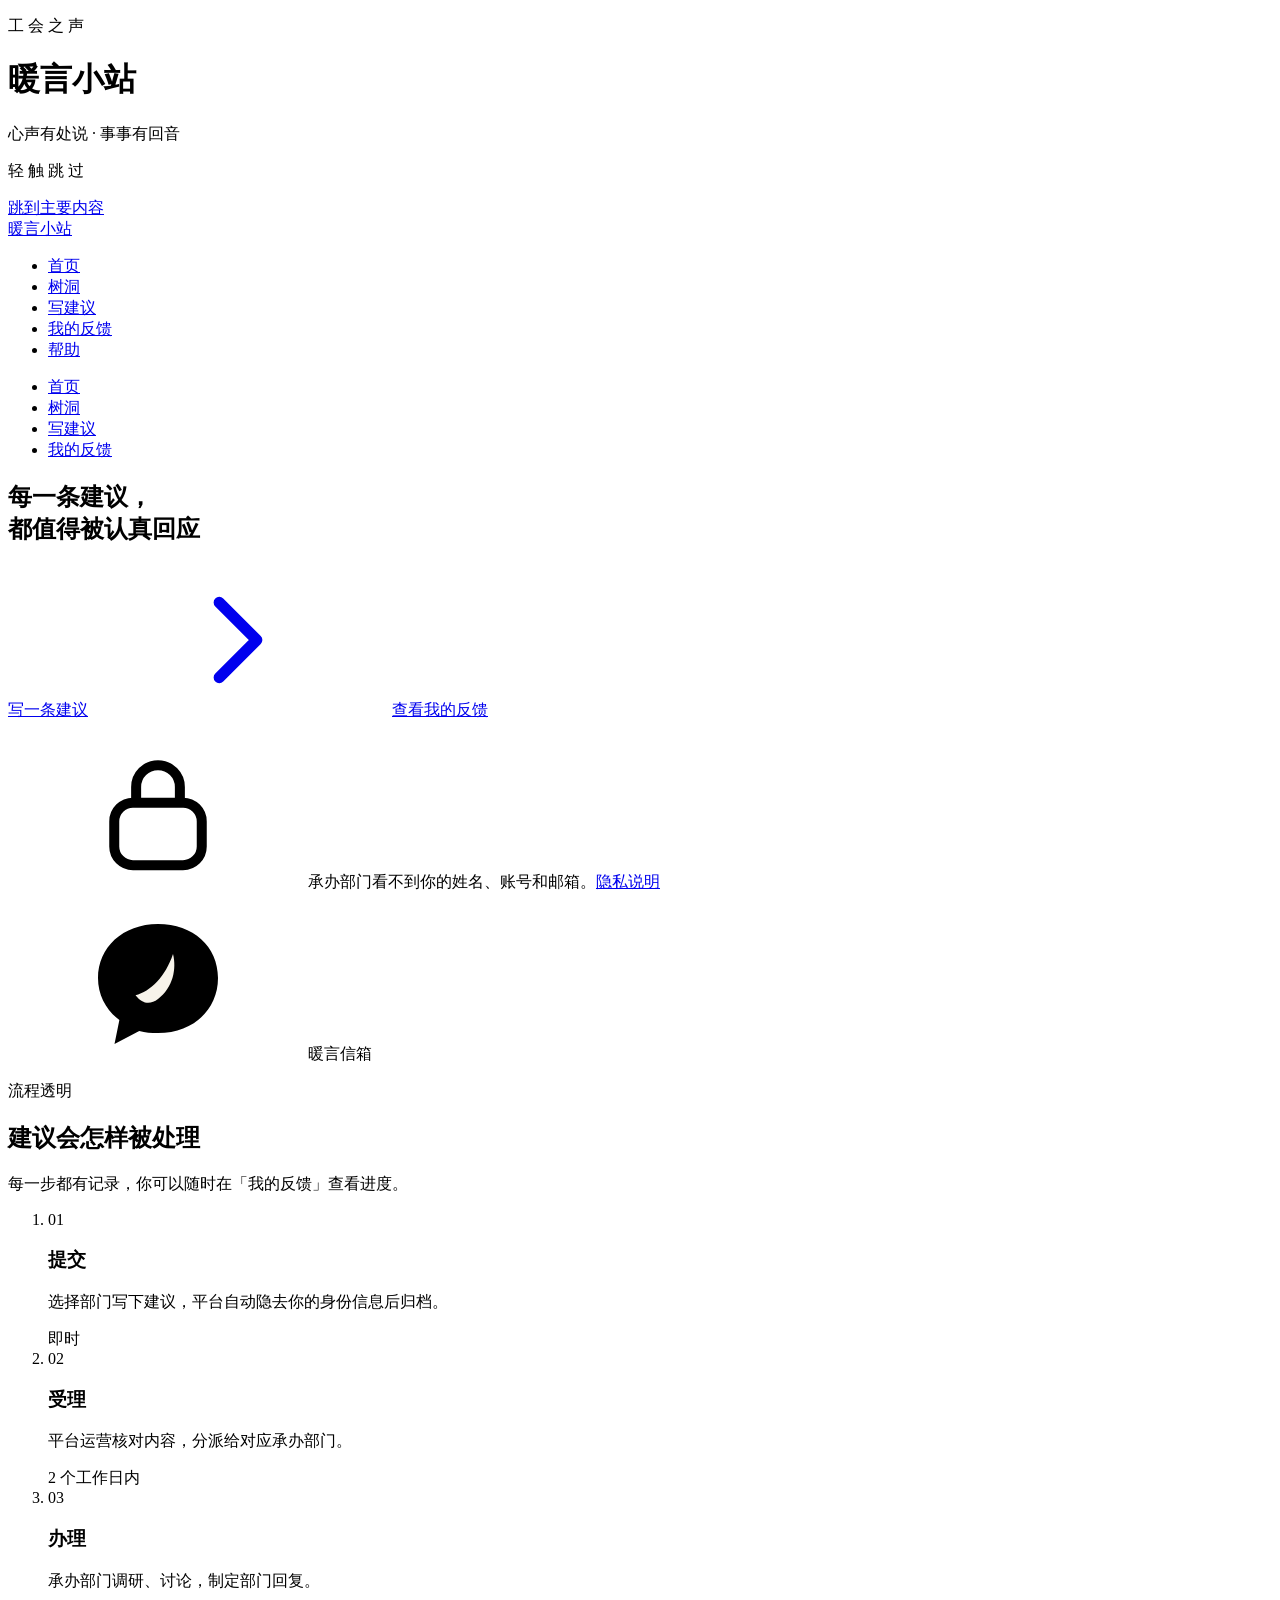
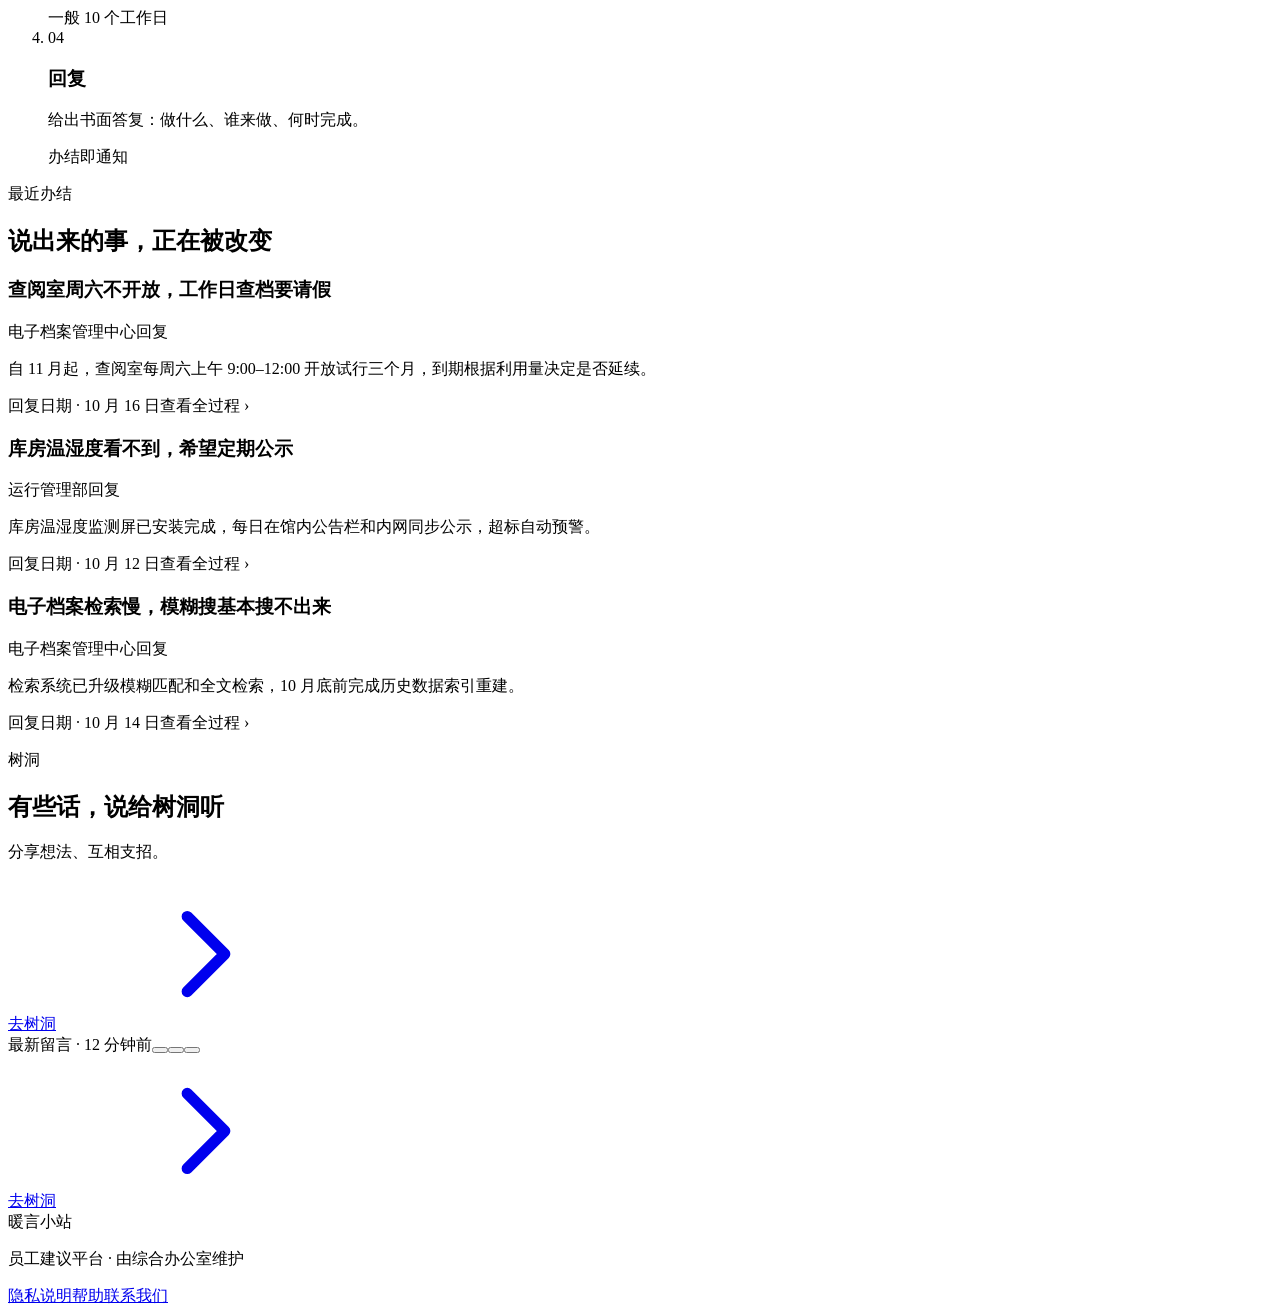
==== commit 53dda99f: "顶栏品牌标更换为定稿纸雕叶图标（引用 /static/logo-leaf.png，含 favicon 同步），员工端 v=20261023h" ====
--- a/index.html
+++ b/index.html
@@ -4,9 +4,9 @@
 <meta charset="utf-8">
 <meta name="viewport" content="width=device-width, initial-scale=1, viewport-fit=cover">
 <title>暖言小站 · 员工建议平台</title>
-<link rel="icon" href="data:image/svg+xml,%3Csvg xmlns='http://www.w3.org/2000/svg' viewBox='0 0 100 100'%3E%3Crect width='100' height='100' rx='22' fill='%231F3D2F'/%3E%3Ctext x='50' y='70' font-size='54' text-anchor='middle' fill='%23F7F3EA' font-family='serif'%3E%E6%9A%96%3C/text%3E%3C/svg%3E">
+<link rel="icon" type="image/png" href="/static/logo-leaf.png">
 <link rel="apple-touch-icon" href="/static/apple-touch-icon.png">
-<link rel="stylesheet" href="/static/css/style-mobile2.css?v=20261023e">
+<link rel="stylesheet" href="/static/css/style-mobile2.css?v=20261023h">
 </head>
 <body>
   <div class="splash" id="splash" aria-hidden="true">
@@ -42,7 +42,7 @@
 
 <header class="nav" id="nav">
   <div class="wrap nav-in">
-    <a class="brand" href="#/" aria-label="暖言小站 首页"><svg class="brand-mark"><use href="#mark"/></svg><span>暖言小站</span></a>
+    <a class="brand" href="#/" aria-label="暖言小站 首页"><img class="brand-mark" src="/static/logo-leaf.png" alt=""><span>暖言小站</span></a>
     <nav aria-label="主导航"><ul class="nav-links" id="navLinks">
       <li><a href="#/" data-nav="home">首页</a></li>
       <li><a href="#/pool" data-nav="pool">树洞</a></li>
@@ -55,7 +55,7 @@
       <button class="chip" id="acctBtn" aria-haspopup="menu" aria-expanded="false" hidden><span class="avatar" id="chipAvatar" aria-hidden="true">王</span><span id="chipName">小王</span><svg class="ic sm rot"><use href="#chev"/></svg></button>
       <div class="menu" id="acctMenu" role="menu" hidden>
         <div class="menu-head"><b id="menuName">—</b><span id="menuSub">已登录</span></div>
-        <button role="menuitem" class="menu-item" id="settingsBtn">个人设置</button>
+        <button role="menuitem" class="menu-item" id="settingsBtn">个人设置（暂未开放）</button>
         <button role="menuitem" class="menu-item" id="guestToggle">切换访客视图</button>
         <div class="menu-sep"></div>
         <button role="menuitem" class="menu-item danger" id="logoutBtn">退出登录</button>
@@ -162,12 +162,13 @@
         <h1 class="h2">这条建议发给哪个部门？</h1>
         <p class="muted">可单选或多选，最多选两个。</p>
         <div class="topics" role="group" aria-label="选择部门">
-          <button class="topic" role="checkbox" aria-checked="false" data-d="综合办公室"><span class="ti"><svg class="ic"><use href="#d-office"/></svg></span><b>综合办公室</b></button>
-          <button class="topic" role="checkbox" aria-checked="false" data-d="人事部"><span class="ti"><svg class="ic"><use href="#d-hr"/></svg></span><b>人事部</b></button>
-          <button class="topic" role="checkbox" aria-checked="false" data-d="运行管理部"><span class="ti"><svg class="ic"><use href="#d-gear"/></svg></span><b>运行管理部</b></button>
-          <button class="topic" role="checkbox" aria-checked="false" data-d="经营管理部"><span class="ti"><svg class="ic"><use href="#d-chart"/></svg></span><b>经营管理部</b></button>
-          <button class="topic" role="checkbox" aria-checked="false" data-d="电子档案管理中心"><span class="ti"><svg class="ic"><use href="#d-archive"/></svg></span><b>电子档案管理中心</b></button>
-          <button class="topic" role="checkbox" aria-checked="false" data-d="综合服务中心"><span class="ti"><svg class="ic"><use href="#d-service"/></svg></span><b>综合服务中心</b></button>
+          <button class="topic" role="checkbox" aria-checked="false" data-d="综合办公室"><span class="ti"><svg class="ic"><use href="#d-office"/></svg></span><b>综合办公室</b><span class="td">行政综合、公文会议、综合协调类事项</span></button>
+          <button class="topic" role="checkbox" aria-checked="false" data-d="人事部"><span class="ti"><svg class="ic"><use href="#d-hr"/></svg></span><b>人事部</b><span class="td">招聘调配、薪酬社保、考核培训、职称评聘</span></button>
+          <button class="topic" role="checkbox" aria-checked="false" data-d="运行管理部"><span class="ti"><svg class="ic"><use href="#d-gear"/></svg></span><b>运行管理部</b><span class="td">库房运行、设备设施、安全与应急管理</span></button>
+          <button class="topic" role="checkbox" aria-checked="false" data-d="经营管理部"><span class="ti"><svg class="ic"><use href="#d-chart"/></svg></span><b>经营管理部</b><span class="td">经营计划、预算财务、采购合同与资产管理</span></button>
+          <button class="topic" role="checkbox" aria-checked="false" data-d="电子档案管理中心"><span class="ti"><svg class="ic"><use href="#d-archive"/></svg></span><b>电子档案管理中心</b><span class="td">档案数字化、检索系统、数据与技术支持</span></button>
+          <button class="topic" role="checkbox" aria-checked="false" data-d="综合服务中心"><span class="ti"><svg class="ic"><use href="#d-service"/></svg></span><b>综合服务中心</b><span class="td">查阅接待、后勤保障、维修、食堂与班车</span></button>
+          <button class="topic platform" role="checkbox" aria-checked="false" data-d="平台分派" data-platform="1"><span class="ti"><svg class="ic"><use href="#help"/></svg></span><b>不确定，由平台分派</b><span class="td">拿不准归哪个部门时选这个，平台会帮你转给对口部门</span></button>
         </div>
       </div>
       <div class="stage" data-step="2" hidden>
@@ -192,7 +193,7 @@
       <div class="stage success" data-step="4" hidden>
         <div class="burst" aria-hidden="true"><svg viewBox="0 0 120 120"><defs><linearGradient id="okFill" x1="0" y1="0" x2="1" y2="1"><stop offset="0" stop-color="#F2F7EE"/><stop offset="1" stop-color="#DCE8D7"/></linearGradient><linearGradient id="okTick" x1="0" y1="1" x2="1" y2="0"><stop offset="0" stop-color="#31624A"/><stop offset="1" stop-color="#1B3128"/></linearGradient></defs><circle class="halo" cx="60" cy="60" r="44"/><circle class="ring" cx="60" cy="60" r="44"/><path class="tick" d="M40 61l14 14 28-30"/></svg><i></i><i></i><i></i><i></i><i></i><i></i></div>
         <h1 class="h2">已收到，谢谢你愿意说出来</h1>
-        <p class="muted">建议已送达承办部门，进度会实时更新在「我的反馈」里。</p>
+        <p class="muted" id="sOkMsg">建议已送达承办部门，进度会实时更新在「我的反馈」里。</p>
         <div class="idbox"><span>建议编号</span><b id="sid">—</b></div>
         <div class="cta-row center"><a class="btn primary lg" href="#/mine?open=NY-20261019-008">查看进度</a><a class="btn ghost lg" href="#/">回到首页</a></div>
       </div>
@@ -246,6 +247,7 @@
       <p class="am-err" id="loginErr" hidden></p>
       <button class="btn primary lg am-submit" type="submit">登录</button>
       <p class="am-switch">还没有账号？<button type="button" data-goto="register">立即注册</button></p>
+      <p class="am-help">账号问题（忘记密码、无法登录）？请到综合办公室找平台管理员当面处理。</p>
     </form>
     <form class="am-form" id="registerForm" autocomplete="off" hidden>
       <h2 id="amTitleReg">创建账号</h2>
@@ -279,7 +281,7 @@
 <section class="view" data-view="mine" hidden>
   <div class="wrap mine">
     <div class="mine-head"><div><p class="kicker">我的反馈</p><h1 class="h2">你提交过的建议</h1></div>
-      <div class="filters" role="tablist" aria-label="筛选"><button class="f on" data-f="all" role="tab" aria-selected="true">全部</button><button class="f" data-f="待受理" role="tab">待受理</button><button class="f" data-f="办理中" role="tab">办理中</button><button class="f" data-f="已回复" role="tab">已回复</button></div>
+      <div class="filters" role="tablist" aria-label="筛选"><button class="f on" data-f="all" role="tab" aria-selected="true">全部</button><button class="f" data-f="supply" role="tab">待我补充<span class="f-badge" id="fSupplyN" hidden></span></button><button class="f" data-f="pending" role="tab">待受理</button><button class="f" data-f="doing" role="tab">办理中</button><button class="f" data-f="review" role="tab">回复待审核</button><button class="f" data-f="replied" role="tab">已回复</button><button class="f" data-f="closed" role="tab">已办结</button><button class="f" data-f="ended" role="tab">已撤回/驳回</button></div>
     </div>
     <ul class="flist" id="flist"></ul>
   </div>
@@ -298,9 +300,11 @@
         <h3>保存期限</h3><p>建议办结满 2 年后，账号关联将被删除，建议内容以匿名形式保留用于统计。</p>
       </article>
       <div class="faq">
-        <details open><summary>多久能收到答复？</summary><p>2 个工作日内受理，一般 10 个工作日内给出答复。复杂问题会先回复办理计划。</p></details>
-        <details><summary>对答复不满意怎么办？</summary><p>在详情页点击「继续反馈」，建议会重新进入办理，并抄送综合办公室。</p></details>
-        <details><summary>可以撤回建议吗？</summary><p>受理前可以随时撤回；受理后可申请关闭。</p></details>
+        <details open><summary>多久能收到答复？</summary><p>2 个工作日内受理，一般 10 个工作日内给出答复。详情页会显示预计答复日期；复杂问题会先回复阶段计划，延期会在进度中说明原因和新日期。</p></details>
+        <details><summary>对答复不满意怎么办？</summary><p>在详情页点击「继续反馈」写下补充说明，建议会重新进入办理；已办结的建议在 30 天内也可以继续反馈。你也可以评价时选择重新办理。</p></details>
+        <details><summary>可以撤回建议吗？</summary><p>受理前（待受理、待分派或退回补充状态）可以在详情页直接撤回；受理后不能直接撤回，可在详情页「申请关闭」，管理员确认后结束办理。</p></details>
+        <details><summary>部门让我补充材料，怎么办？</summary><p>详情页顶部会写明退回时间、原因和需要补充的内容。补好后点「发送补充」，建议会重新进入办理；你历次补充的正文、时间和送达状态都会保留在详情里，随时可查。</p></details>
+        <details><summary>怎么知道办到哪一步了？</summary><p>「我的反馈」详情里有提交、受理、办理、回复四步进度和预计答复日期；状态一有变化，站内通知和手机推送（需在通知面板开启）会第一时间告诉你。</p></details>
         <details><summary>紧急安全隐患怎么报？</summary><p>请立即拨打安全值班电话 8110。本平台不适合处理需要即刻响应的事项。</p></details>
       </div>
     </div>
@@ -317,7 +321,7 @@
 
 <footer class="foot">
   <div class="wrap foot-in">
-    <div class="brand sm"><svg class="brand-mark"><use href="#mark"/></svg><span>暖言小站</span></div>
+    <div class="brand sm"><img class="brand-mark" src="/static/logo-leaf.png" alt=""><span>暖言小站</span></div>
     <p class="muted small">员工建议平台 · 由综合办公室维护</p>
     <nav aria-label="页脚"><a href="#/help" data-scroll="privacy">隐私说明</a><a href="#/help">帮助</a><a href="#/help" data-scroll="contact">联系我们</a></nav>
   </div>
@@ -336,7 +340,7 @@
   </article>
 </div>
 <div class="toast" id="toast" role="status" aria-live="polite"></div>
-<script src="/static/js/app-mobile2.js?v=20261023e"></script>
+<script src="/static/js/app-mobile2.js?v=20261023h"></script>
 
 </body>
 </html>
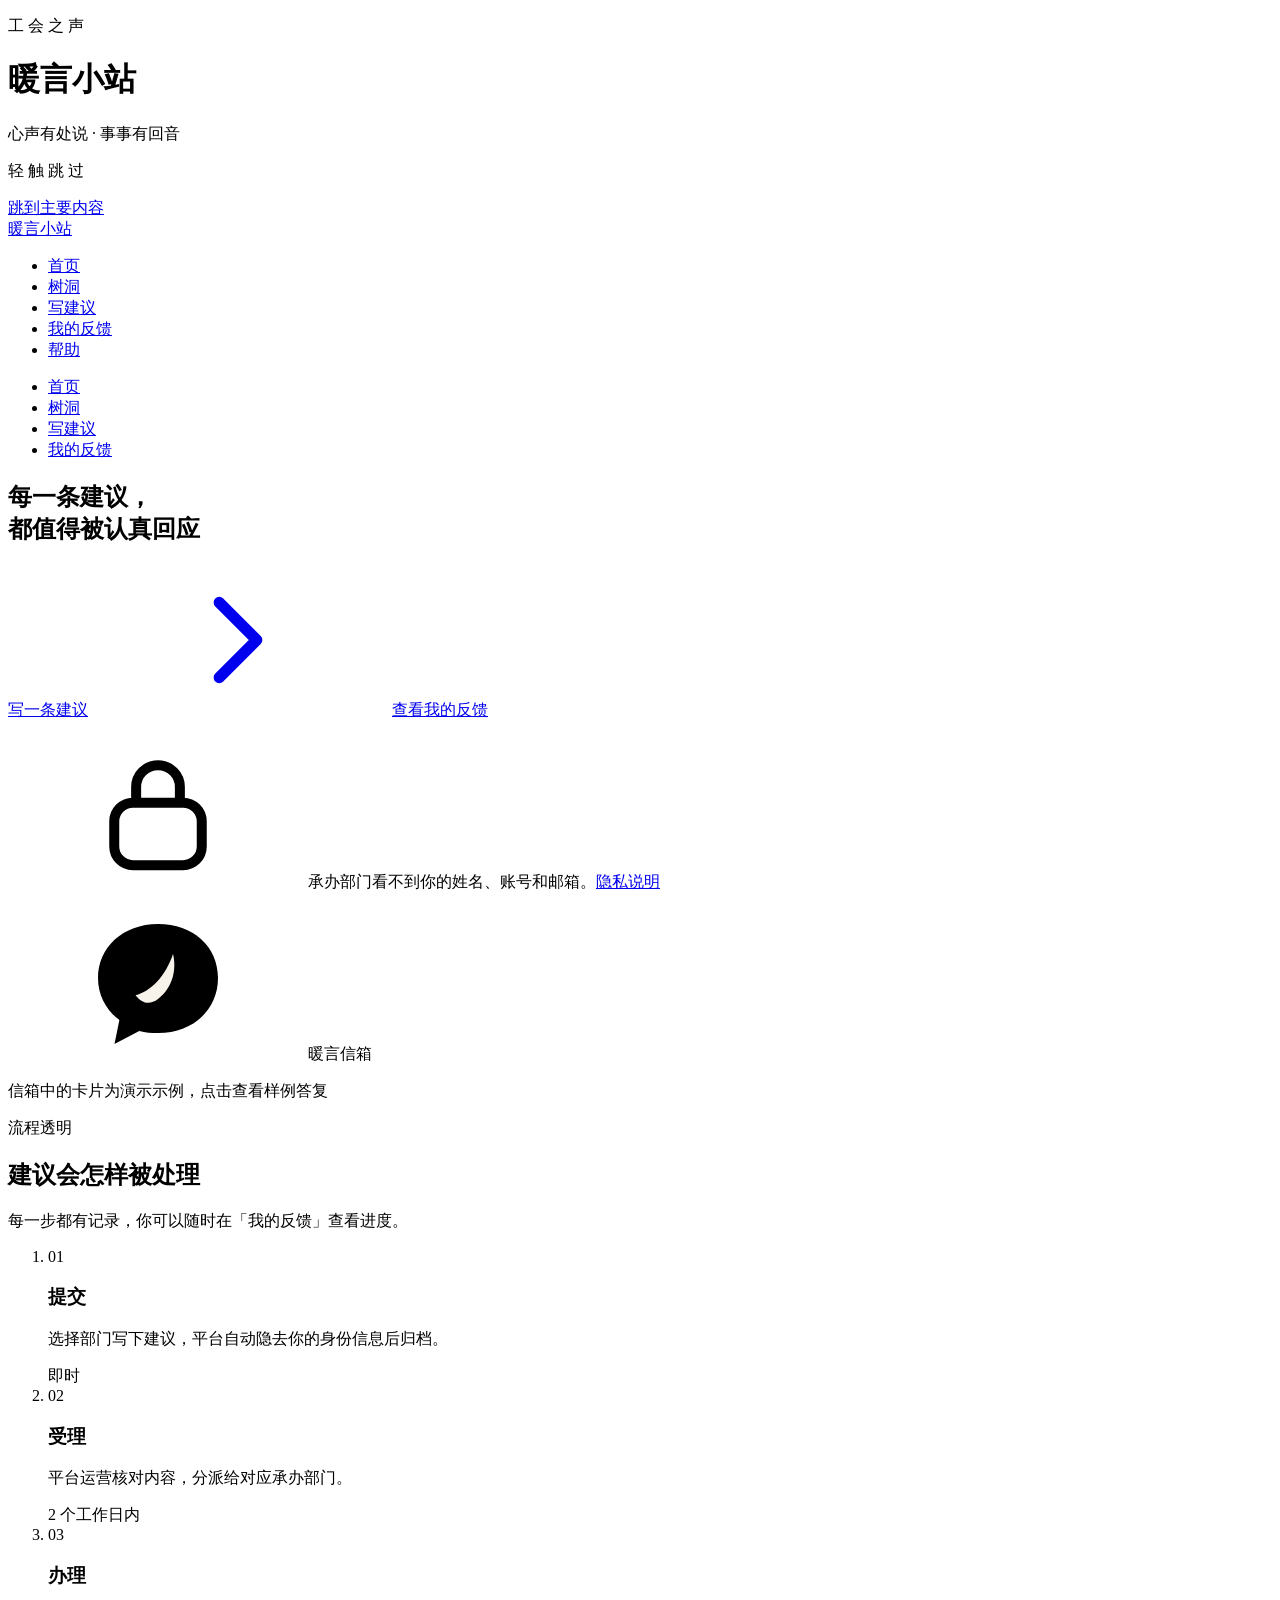
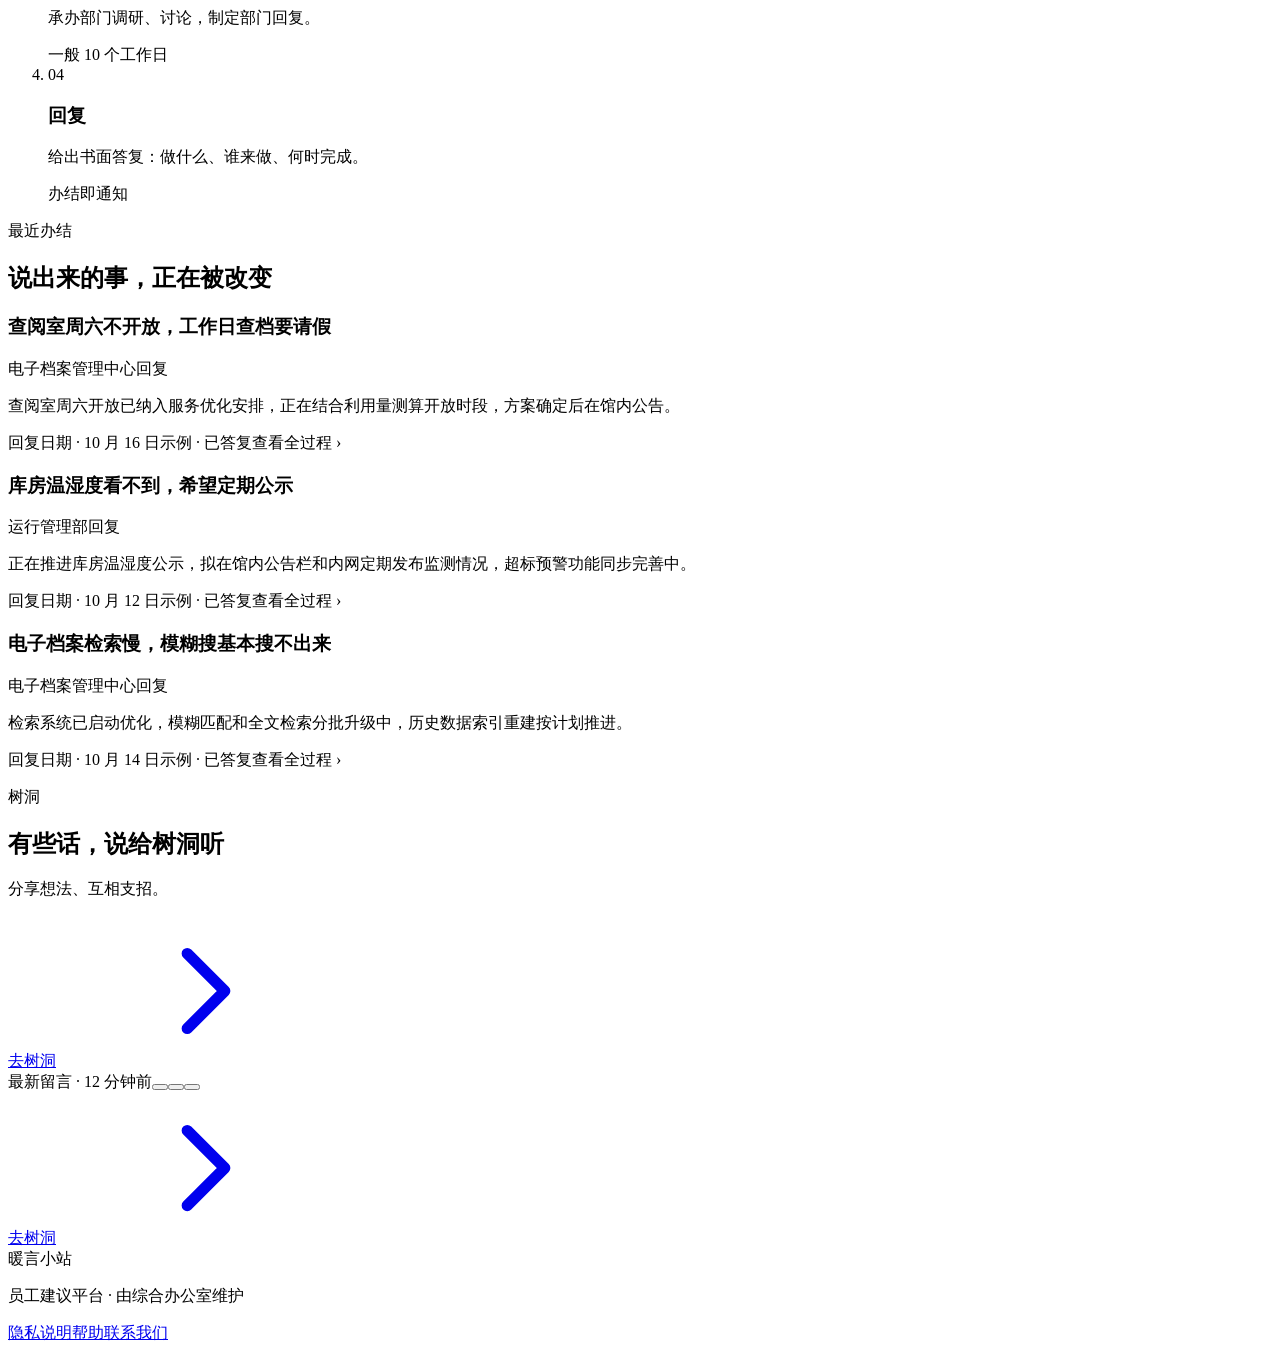
==== commit 3c3bf3e9: "体验优化三期合一：我的反馈页重排（标题区/搜索/分组筛选/卡片前置预计答复/去补充）、个人设置页上线（真实改密/浏览器推送状态/阅读动效本机设置/草稿管理）、通知中心（标题带建议名/全部通知页/推送四" ====
--- a/index.html
+++ b/index.html
@@ -6,7 +6,7 @@
 <title>暖言小站 · 员工建议平台</title>
 <link rel="icon" type="image/png" href="/static/logo-leaf.png">
 <link rel="apple-touch-icon" href="/static/apple-touch-icon.png">
-<link rel="stylesheet" href="/static/css/style-mobile2.css?v=20261023h">
+<link rel="stylesheet" href="/static/css/style-mobile2.css?v=20261024a">
 </head>
 <body>
   <div class="splash" id="splash" aria-hidden="true">
@@ -51,12 +51,12 @@
       <li><a href="#/help" data-nav="help">帮助</a></li>
     </ul></nav>
     <div class="acct">
-      <span class="bell-wrap"><button class="bell-btn" id="bellBtn" aria-label="通知" aria-haspopup="true" aria-expanded="false" hidden><svg class="ic"><use href="#bell"/></svg><span class="bell-badge" id="bellBadge" hidden>0</span></button></span><div class="menu bell-menu" id="bellMenu" hidden><div class="bell-head"><b>通知</b><button type="button" class="bell-all" id="bellAll">全部已读</button></div><div class="bell-list" id="bellList"><p class="bell-empty">正在加载…</p></div><div class="bell-foot"><span class="bell-foot-txt">手机推送<em id="pushHint"></em></span><button type="button" class="bell-push-btn" id="pushBtn">开启</button></div></div>
+      <span class="bell-wrap"><button class="bell-btn" id="bellBtn" aria-label="通知" aria-haspopup="true" aria-expanded="false" hidden><svg class="ic"><use href="#bell"/></svg><span class="bell-badge" id="bellBadge" hidden>0</span></button></span><div class="menu bell-menu" id="bellMenu" hidden><div class="bell-head"><b>通知</b><span class="bell-head-btns"><button type="button" class="bell-all" id="bellAll">全部已读</button><button type="button" class="bell-all" id="bellViewAll">查看全部</button></span></div><div class="bell-list" id="bellList"><p class="bell-empty">正在加载…</p></div><div class="bell-foot"><span class="bell-foot-txt">浏览器推送<em id="pushHint"></em></span><button type="button" class="bell-push-btn" id="pushHelp" hidden>查看开启方法</button><button type="button" class="bell-push-btn" id="pushBtn">开启</button></div></div>
       <button class="chip" id="acctBtn" aria-haspopup="menu" aria-expanded="false" hidden><span class="avatar" id="chipAvatar" aria-hidden="true">王</span><span id="chipName">小王</span><svg class="ic sm rot"><use href="#chev"/></svg></button>
       <div class="menu" id="acctMenu" role="menu" hidden>
         <div class="menu-head"><b id="menuName">—</b><span id="menuSub">已登录</span></div>
-        <button role="menuitem" class="menu-item" id="settingsBtn">个人设置（暂未开放）</button>
-        <button role="menuitem" class="menu-item" id="guestToggle">切换访客视图</button>
+        <button role="menuitem" class="menu-item" id="settingsBtn">个人设置</button>
+        <button role="menuitem" class="menu-item" id="helpBtn">帮助与隐私</button>
         <div class="menu-sep"></div>
         <button role="menuitem" class="menu-item danger" id="logoutBtn">退出登录</button>
         <div class="confirm" id="logoutConfirm" hidden>
@@ -99,11 +99,13 @@
             <div class="mb-plate"><svg class="mb-plate-mark"><use href="#mark"/></svg><span>暖言信箱</span></div>
             <div class="mb-slot"></div>
           </div>
-          
-        </div>
-      </div>
-    </div>
-  </div>
+
+        </div>
+        <p class="demo-note">信箱中的卡片为演示示例，点击查看样例答复</p>
+      </div>
+    </div>
+  </div>
+  <div class="wrap"><div class="todo-banner" id="todoBanner" hidden><span class="tb-txt" id="todoBannerTxt"></span><a class="btn primary sm" href="#/mine" id="todoBannerBtn">去处理</a></div></div>
   <div class="orn-divider" aria-hidden="true"><span></span><i></i><span></span></div>
 
   <section class="wrap sec" id="flowSec" aria-labelledby="flowT">
@@ -128,9 +130,9 @@
   <section class="wrap sec" aria-labelledby="doneT">
       <div class="sec-head row reveal"><div><p class="kicker">最近办结</p><h2 id="doneT" class="h2">说出来的事，正在被改变</h2></div></div>
       <div class="cards3">
-        <article class="rcard reveal" data-i="0" tabindex="0" role="button" aria-label="查看全过程：查阅室周六不开放，工作日查档要请假"><h3>查阅室周六不开放，工作日查档要请假</h3><div class="rbody"><p class="lbl">电子档案管理中心回复</p><p>自 11 月起，查阅室每周六上午 9:00–12:00 开放试行三个月，到期根据利用量决定是否延续。</p></div><p class="rmeta"><span>回复日期 · 10 月 16 日</span><span class="rmore">查看全过程 ›</span></p></article>
-        <article class="rcard reveal" data-i="2" tabindex="0" role="button" aria-label="查看全过程：库房温湿度看不到，希望定期公示"><h3>库房温湿度看不到，希望定期公示</h3><div class="rbody"><p class="lbl">运行管理部回复</p><p>库房温湿度监测屏已安装完成，每日在馆内公告栏和内网同步公示，超标自动预警。</p></div><p class="rmeta"><span>回复日期 · 10 月 12 日</span><span class="rmore">查看全过程 ›</span></p></article>
-        <article class="rcard reveal" data-i="3" tabindex="0" role="button" aria-label="查看全过程：电子档案检索慢，模糊搜基本搜不出来"><h3>电子档案检索慢，模糊搜基本搜不出来</h3><div class="rbody"><p class="lbl">电子档案管理中心回复</p><p>检索系统已升级模糊匹配和全文检索，10 月底前完成历史数据索引重建。</p></div><p class="rmeta"><span>回复日期 · 10 月 14 日</span><span class="rmore">查看全过程 ›</span></p></article>
+        <article class="rcard reveal" data-i="0" tabindex="0" role="button" aria-label="查看全过程：查阅室周六不开放，工作日查档要请假"><h3>查阅室周六不开放，工作日查档要请假</h3><div class="rbody"><p class="lbl">电子档案管理中心回复</p><p>查阅室周六开放已纳入服务优化安排，正在结合利用量测算开放时段，方案确定后在馆内公告。</p></div><p class="rmeta"><span>回复日期 · 10 月 16 日</span><span class="demo-tag">示例 · 已答复</span><span class="rmore">查看全过程 ›</span></p></article>
+        <article class="rcard reveal" data-i="2" tabindex="0" role="button" aria-label="查看全过程：库房温湿度看不到，希望定期公示"><h3>库房温湿度看不到，希望定期公示</h3><div class="rbody"><p class="lbl">运行管理部回复</p><p>正在推进库房温湿度公示，拟在馆内公告栏和内网定期发布监测情况，超标预警功能同步完善中。</p></div><p class="rmeta"><span>回复日期 · 10 月 12 日</span><span class="demo-tag">示例 · 已答复</span><span class="rmore">查看全过程 ›</span></p></article>
+        <article class="rcard reveal" data-i="3" tabindex="0" role="button" aria-label="查看全过程：电子档案检索慢，模糊搜基本搜不出来"><h3>电子档案检索慢，模糊搜基本搜不出来</h3><div class="rbody"><p class="lbl">电子档案管理中心回复</p><p>检索系统已启动优化，模糊匹配和全文检索分批升级中，历史数据索引重建按计划推进。</p></div><p class="rmeta"><span>回复日期 · 10 月 14 日</span><span class="demo-tag">示例 · 已答复</span><span class="rmore">查看全过程 ›</span></p></article>
       </div>
       <div class="rdots" aria-hidden="true"><span class="on"></span><span></span><span></span></div>
   </section>
@@ -155,12 +157,12 @@
         <li data-s="2"><span class="dot">2</span>写下建议</li><li class="bar"></li>
         <li data-s="3"><span class="dot">3</span>确认提交</li>
       </ol>
-      <span class="save-note">草稿仅保存在本机</span>
+      <span class="save-note">草稿自动保存在本机</span>
     </div>
     <div class="panel">
       <div class="stage" data-step="1">
         <h1 class="h2">这条建议发给哪个部门？</h1>
-        <p class="muted">可单选或多选，最多选两个。</p>
+        <p class="muted">可单选或多选，最多选两个。<span class="dept-count" id="deptCount">已选择 0/2 个部门</span></p>
         <div class="topics" role="group" aria-label="选择部门">
           <button class="topic" role="checkbox" aria-checked="false" data-d="综合办公室"><span class="ti"><svg class="ic"><use href="#d-office"/></svg></span><b>综合办公室</b><span class="td">行政综合、公文会议、综合协调类事项</span></button>
           <button class="topic" role="checkbox" aria-checked="false" data-d="人事部"><span class="ti"><svg class="ic"><use href="#d-hr"/></svg></span><b>人事部</b><span class="td">招聘调配、薪酬社保、考核培训、职称评聘</span></button>
@@ -168,18 +170,21 @@
           <button class="topic" role="checkbox" aria-checked="false" data-d="经营管理部"><span class="ti"><svg class="ic"><use href="#d-chart"/></svg></span><b>经营管理部</b><span class="td">经营计划、预算财务、采购合同与资产管理</span></button>
           <button class="topic" role="checkbox" aria-checked="false" data-d="电子档案管理中心"><span class="ti"><svg class="ic"><use href="#d-archive"/></svg></span><b>电子档案管理中心</b><span class="td">档案数字化、检索系统、数据与技术支持</span></button>
           <button class="topic" role="checkbox" aria-checked="false" data-d="综合服务中心"><span class="ti"><svg class="ic"><use href="#d-service"/></svg></span><b>综合服务中心</b><span class="td">查阅接待、后勤保障、维修、食堂与班车</span></button>
-          <button class="topic platform" role="checkbox" aria-checked="false" data-d="平台分派" data-platform="1"><span class="ti"><svg class="ic"><use href="#help"/></svg></span><b>不确定，由平台分派</b><span class="td">拿不准归哪个部门时选这个，平台会帮你转给对口部门</span></button>
         </div>
       </div>
       <div class="stage" data-step="2" hidden>
         <h1 class="h2">说说具体情况</h1>
         <p class="muted">写清楚「在哪里、发生了什么、希望怎样改善」，更容易被快速办理。</p>
-        <div class="field"><label for="ttl">标题</label><input id="ttl" maxlength="40" placeholder="一句话概括，例如：早班班车经常满员"></div>
+        <div class="field"><label for="ttl">标题（至少 4 个字）</label><input id="ttl" maxlength="40" placeholder="一句话概括，例如：早班班车经常满员"><p class="field-err" id="ttlErr" hidden></p></div>
         <div class="field"><label for="body">详细描述</label>
           <textarea id="body" maxlength="500" rows="5" aria-describedby="bodyHint" placeholder="发生的时间、地点、影响，以及你的想法……"></textarea>
           <div class="field-foot"><span id="bodyHint" class="hint">至少 10 个字</span><span class="count" id="count">0/500</span></div>
         </div>
-        <div class="attach" tabindex="0" role="button" aria-label="添加附件（可选）"><span class="plus">＋</span><div><b>添加图片或文件（可选）</b><span>支持 JPG、PNG、PDF，单个不超过 10MB。上传前会自动清除照片位置信息。</span></div></div>
+        <div class="attach-box">
+          <div class="attach-btns"><button type="button" class="btn ghost sm" id="attachBtn">添加附件</button><button type="button" class="btn ghost sm" id="photoBtn">拍照上传</button><input type="file" id="attachInput" hidden multiple accept=".jpg,.jpeg,.png,.gif,.webp,.heic,.heif,.pdf,.doc,.docx,.txt"><input type="file" id="photoInput" hidden accept="image/*" capture="environment"></div>
+          <p class="attach-hint">可选，最多 5 个、总计 5MB；支持图片、PDF、Word、文本文件。照片会自动压缩并清除位置信息。</p>
+          <ul class="attach-list" id="attachList"></ul>
+        </div>
       </div>
       <div class="stage" data-step="3" hidden>
         <h1 class="h2">确认一下，就可以提交了</h1>
@@ -187,6 +192,7 @@
           <div><dt>承办部门</dt><dd id="sDept"></dd><button class="link" data-go="1">修改</button></div>
           <div><dt>标题</dt><dd id="sTitle"></dd><button class="link" data-go="2">修改</button></div>
           <div><dt>描述</dt><dd id="sBody" class="pre"></dd></div>
+          <div><dt>附件</dt><dd id="sAttach">无</dd><button class="link" data-go="2">修改</button></div>
         </dl>
         <div class="privacy-box"><svg class="ic"><use href="#lock"/></svg><div><b>你的身份受到保护</b><p>承办部门看不到你的姓名、账号和邮箱；平台仅为让你查看进度保存账号关联。</p></div></div>
       </div>
@@ -213,20 +219,22 @@
       <div><p class="kicker">树洞 </p>
       <h1 class="h2">说与树听</h1>
       <p class="muted lead2">分享想法、互相支招。需要部门处理的问题，请走正式建议。</p></div>
-      
+      <a class="btn primary pool-write" href="#/write">写正式建议</a>
     </div>
     <div class="pool-grid">
       <div class="pool-main">
         <form class="composer" id="composer" autocomplete="off">
           <label class="sr" for="pcText">写点什么</label>
-          <textarea id="pcText" maxlength="200" rows="3" placeholder="想和同事聊点什么？比如一个好用的小技巧、一家不错的午餐店……"></textarea>
+          <textarea id="pcText" maxlength="200" rows="2" placeholder="想和同事聊点什么？比如一个好用的小技巧、一家不错的午餐店……"></textarea>
           <div class="cp-row">
             <span class="cp-count" id="pcCount">0/200</span>
             <button class="btn primary sm" id="pcSend" type="submit" disabled>发布</button>
           </div>
+          <p class="cp-note">同事看到的是你的匿名别名，无法知道你是谁；发布记录与账号的关联只保存在平台后台，用于处理违规举报。</p>
         </form>
         <div class="pool-bar">
           <div class="sort" role="group" aria-label="排序"><button class="on" data-s="new" aria-pressed="true">最新</button><button data-s="hot" aria-pressed="false">最热</button></div>
+          <span class="sort-note">最新按发布时间排序，最热按「有同感」数量排序</span>
         </div>
         <div class="masonry" id="poolList"></div>
       </div>
@@ -280,10 +288,59 @@
 <!-- MINE -->
 <section class="view" data-view="mine" hidden>
   <div class="wrap mine">
-    <div class="mine-head"><div><p class="kicker">我的反馈</p><h1 class="h2">你提交过的建议</h1></div>
-      <div class="filters" role="tablist" aria-label="筛选"><button class="f on" data-f="all" role="tab" aria-selected="true">全部</button><button class="f" data-f="supply" role="tab">待我补充<span class="f-badge" id="fSupplyN" hidden></span></button><button class="f" data-f="pending" role="tab">待受理</button><button class="f" data-f="doing" role="tab">办理中</button><button class="f" data-f="review" role="tab">回复待审核</button><button class="f" data-f="replied" role="tab">已回复</button><button class="f" data-f="closed" role="tab">已办结</button><button class="f" data-f="ended" role="tab">已撤回/驳回</button></div>
+    <div class="mine-head">
+      <div class="mine-title"><h1 class="h2">我的反馈</h1><a class="btn primary" href="#/write">写建议</a></div>
+      <div class="mine-tools"><input id="mineSearch" type="search" placeholder="搜索标题或编号，如 DAG-20261022" aria-label="搜索我的反馈"></div>
+      <div class="filters" role="tablist" aria-label="筛选"><button class="f on" data-f="all" role="tab" aria-selected="true">全部</button><button class="f" data-f="mine" role="tab" aria-selected="false">待我处理<span class="f-badge" id="fSupplyN" hidden></span></button><button class="f" data-f="doing" role="tab" aria-selected="false">办理中</button><button class="f" data-f="replied" role="tab" aria-selected="false">已回复</button><button class="f" data-f="ended" role="tab" aria-selected="false">已结束</button><span class="fine-wrap"><button class="f fine-btn" id="fineBtn" aria-haspopup="true" aria-expanded="false">更多状态</button><span class="fine-menu" id="fineMenu" hidden><button data-fine="PENDING_ACCEPTANCE">待受理</button><button data-fine="ACCEPTED">已受理</button><button data-fine="PROCESSING">办理中</button><button data-fine="WAITING_EMPLOYEE">待我补充</button><button data-fine="WAITING_REVIEW">回复待审核</button><button data-fine="REPLIED">已回复</button><button data-fine="CLOSED">已办结</button><button data-fine="REOPENED">已重新办理</button><button data-fine="WITHDRAWN">已撤回</button><button data-fine="REJECTED">已驳回</button></span></span></div>
     </div>
     <ul class="flist" id="flist"></ul>
+  </div>
+</section>
+
+<!-- NOTIFICATIONS -->
+<section class="view" data-view="notifications" hidden>
+  <div class="wrap notif-page">
+    <div class="mine-title"><div><p class="kicker">通知中心</p><h1 class="h2">全部通知</h1></div><button class="btn ghost sm" id="notifAllRead" type="button">全部已读</button></div>
+    <ul class="notif-full" id="notifFull"></ul>
+  </div>
+</section>
+
+<!-- SETTINGS -->
+<section class="view" data-view="settings" hidden>
+  <div class="wrap settings">
+    <p class="kicker">个人设置</p><h1 class="h2">个人设置</h1>
+    <div class="set-group">
+      <h3>账号与安全</h3>
+      <div class="set-row"><div><b>账号</b><p>登录用的账号名</p></div><span class="set-val" id="setAccount">—</span></div>
+      <div class="set-row"><div><b>绑定邮箱</b><p>用于接收办理进度邮件和找回密码</p></div><span class="set-val" id="setEmail">—</span></div>
+      <form class="set-form" id="pwForm">
+        <b class="set-form-t">修改密码</b>
+        <label class="am-field"><span>当前密码</span><input id="pwCur" type="password" autocomplete="current-password"></label>
+        <label class="am-field"><span>新密码（至少 8 位）</span><input id="pwNew" type="password" autocomplete="new-password"></label>
+        <label class="am-field"><span>确认新密码</span><input id="pwNew2" type="password" autocomplete="new-password"></label>
+        <p class="am-err" id="pwErr" hidden></p>
+        <button class="btn primary" id="pwBtn" type="submit">保存新密码</button>
+      </form>
+      <div class="set-row"><div><b>账号问题处理</b><p>忘记账号、无法登录等需要核对身份的事项，请到综合办公室当面处理。</p></div><a class="btn ghost sm" href="#/help" data-scroll="contact">联系方式</a></div>
+    </div>
+    <div class="set-group" id="setNotif">
+      <h3>通知偏好</h3>
+      <div class="set-row"><div><b>浏览器推送</b><p id="setPushState">正在读取这台设备的推送状态…</p></div><span class="set-btns"><button class="btn ghost sm" id="setPushHelp" type="button" hidden>查看开启方法</button><button class="btn primary sm" id="setPushBtn" type="button">开启</button></span></div>
+      <p class="set-note">部门答复、补充材料、办理进度三类提醒目前统一通过站内通知和浏览器推送发送，暂不支持按类型分别关闭。推送只发到开启它的这台设备。</p>
+    </div>
+    <div class="set-group">
+      <h3>阅读与动效</h3>
+      <div class="set-row"><div><b>字号</b><p>只影响这台设备上的显示</p></div><span class="seg" role="group" aria-label="字号"><button type="button" id="setFontStd">标准</button><button type="button" id="setFontLarge">大字号</button></span></div>
+      <div class="set-row"><div><b>减少动态效果</b><p>减少开场、轮换和过渡动画；默认跟随系统设置</p></div><span class="seg" role="group" aria-label="减少动态效果"><button type="button" id="setRmAuto">跟随系统</button><button type="button" id="setRmOn">开启</button><button type="button" id="setRmOff">关闭</button></span></div>
+      <div class="set-row"><div><b>开场动画</b><p>打开站点时播放一次开场（只在首次访问时出现）</p></div><span class="seg" role="group" aria-label="开场动画"><button type="button" id="setSplashOn">开启</button><button type="button" id="setSplashOff">关闭</button></span></div>
+      <p class="set-note" id="setSaved">阅读与动效为本机设置，修改后自动保存。</p>
+    </div>
+    <div class="set-group">
+      <h3>隐私与帮助</h3>
+      <div class="set-row"><div><b>身份可见范围</b><p>承办部门看不到你的姓名、账号和邮箱；树洞发言对同事以匿名别名展示。这一规则由平台统一执行，不可更改。</p></div><a class="btn ghost sm" href="#/help" data-scroll="privacy">隐私说明</a></div>
+      <div class="set-row"><div><b>草稿保存</b><p id="setDraftState">草稿保存在这台设备上，换设备或换浏览器看不到。</p></div><button class="btn ghost sm" id="setClearDraft" type="button">清除本机草稿</button></div>
+      <div class="set-row"><div><b>联系管理员</b><p>平台使用问题请到综合办公室找平台管理员当面处理。</p></div><a class="btn ghost sm" href="#/help" data-scroll="contact">联系方式</a></div>
+    </div>
   </div>
 </section>
 
@@ -304,7 +361,7 @@
         <details><summary>对答复不满意怎么办？</summary><p>在详情页点击「继续反馈」写下补充说明，建议会重新进入办理；已办结的建议在 30 天内也可以继续反馈。你也可以评价时选择重新办理。</p></details>
         <details><summary>可以撤回建议吗？</summary><p>受理前（待受理、待分派或退回补充状态）可以在详情页直接撤回；受理后不能直接撤回，可在详情页「申请关闭」，管理员确认后结束办理。</p></details>
         <details><summary>部门让我补充材料，怎么办？</summary><p>详情页顶部会写明退回时间、原因和需要补充的内容。补好后点「发送补充」，建议会重新进入办理；你历次补充的正文、时间和送达状态都会保留在详情里，随时可查。</p></details>
-        <details><summary>怎么知道办到哪一步了？</summary><p>「我的反馈」详情里有提交、受理、办理、回复四步进度和预计答复日期；状态一有变化，站内通知和手机推送（需在通知面板开启）会第一时间告诉你。</p></details>
+        <details><summary>怎么知道办到哪一步了？</summary><p>「我的反馈」详情里有提交、受理、办理、回复四步进度和预计答复日期；状态一有变化，站内通知和浏览器推送（需在通知中心开启）会第一时间告诉你。</p></details>
         <details><summary>紧急安全隐患怎么报？</summary><p>请立即拨打安全值班电话 8110。本平台不适合处理需要即刻响应的事项。</p></details>
       </div>
     </div>
@@ -340,7 +397,7 @@
   </article>
 </div>
 <div class="toast" id="toast" role="status" aria-live="polite"></div>
-<script src="/static/js/app-mobile2.js?v=20261023h"></script>
+<script src="/static/js/app-mobile2.js?v=20261024a"></script>
 
 </body>
 </html>
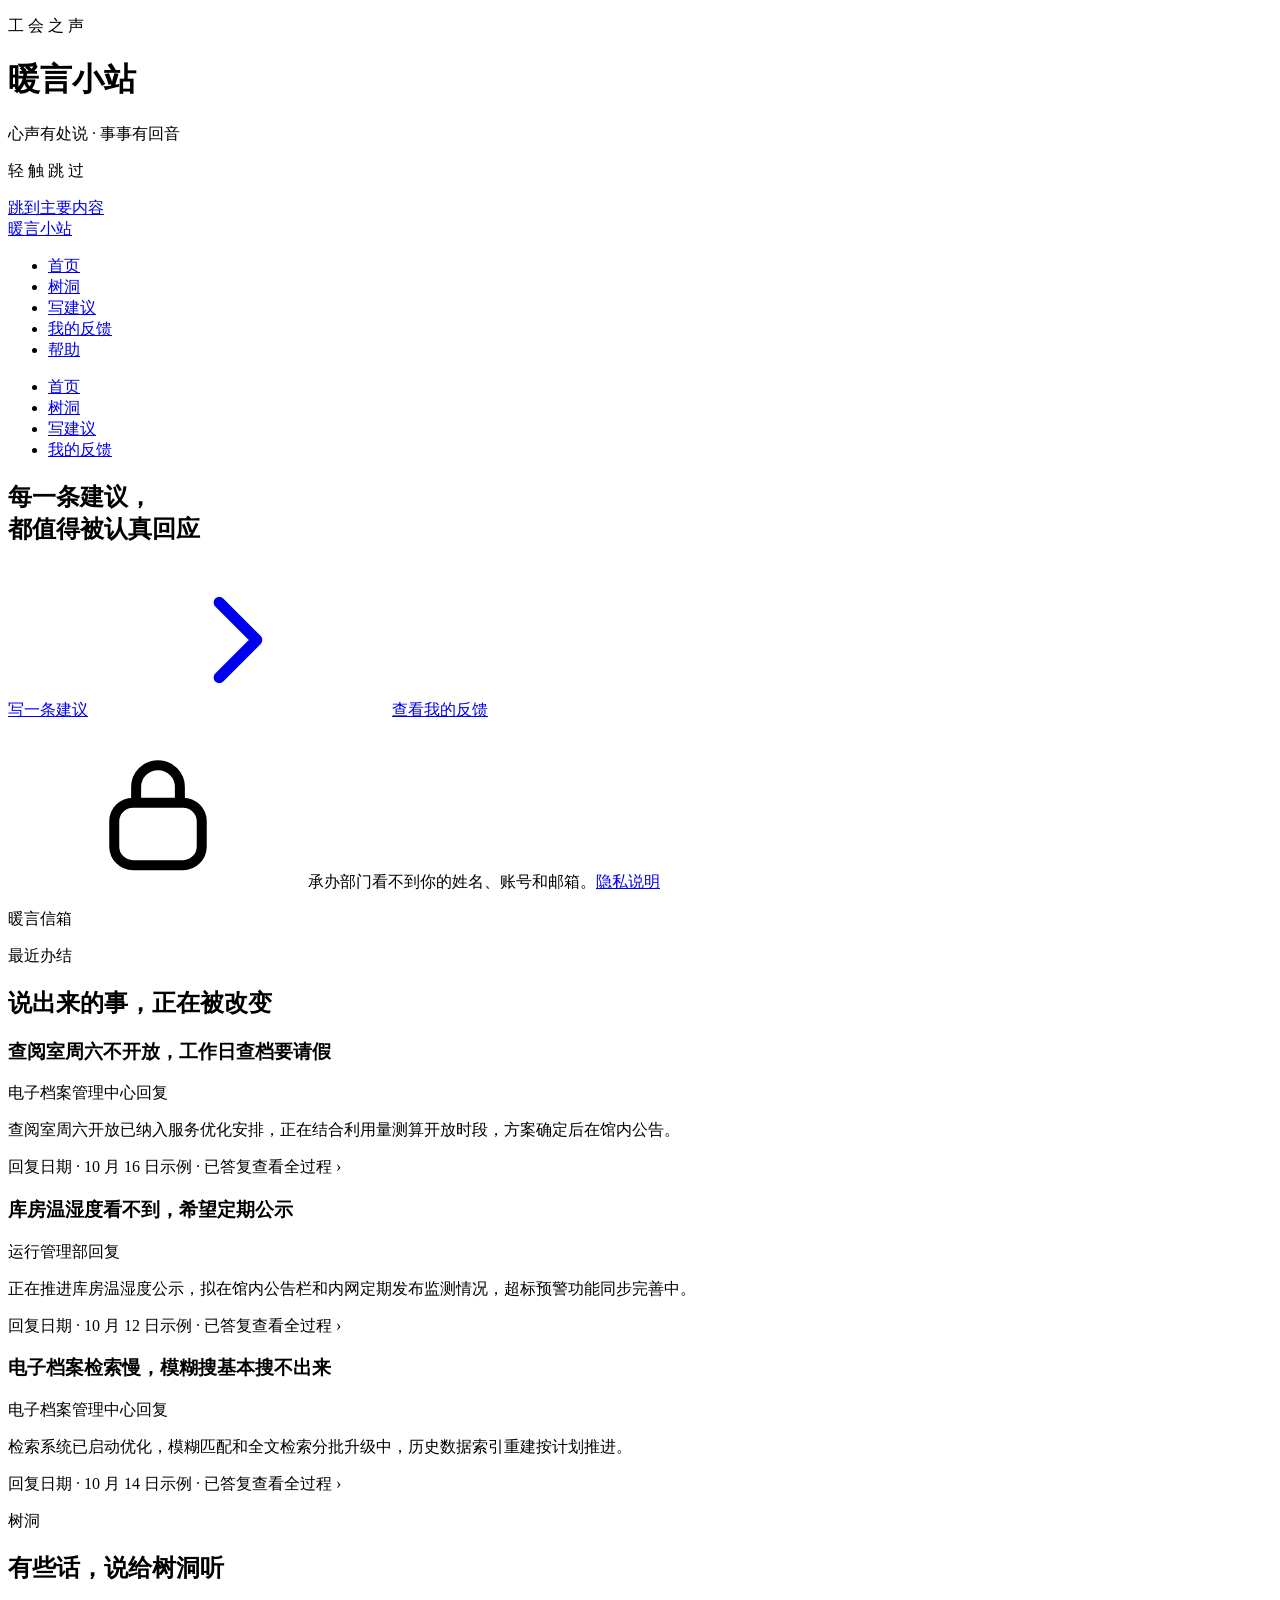
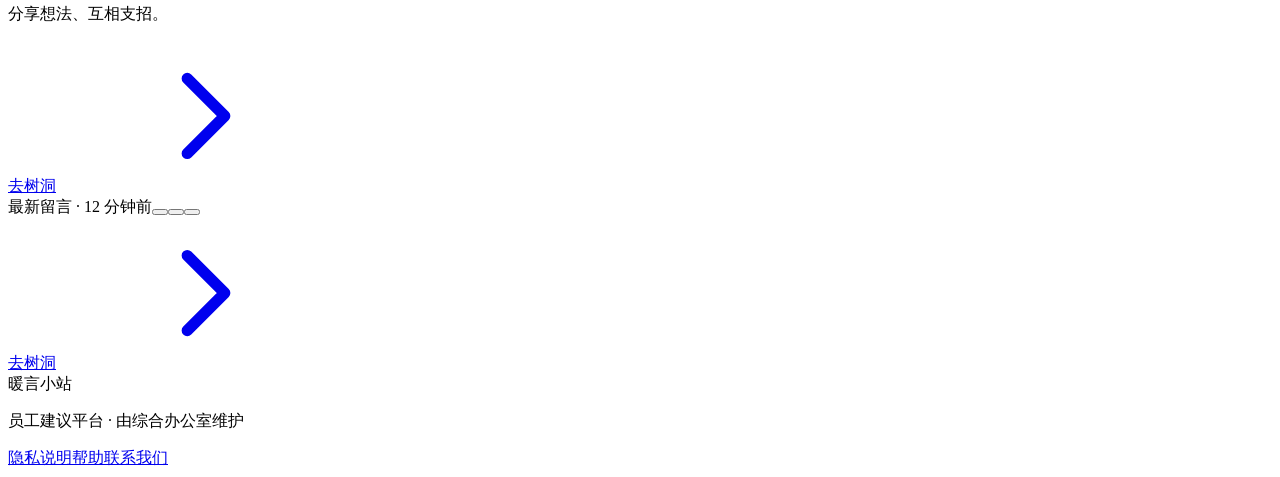
==== commit b9b7b8bd: "首页调整：去掉信箱后淡绿色光晕、信箱牌标志与主 logo 统一（纸雕叶）、去掉信箱下示例小字、删除「流程透明」版块（v=20261024b）" ====
--- a/index.html
+++ b/index.html
@@ -6,7 +6,7 @@
 <title>暖言小站 · 员工建议平台</title>
 <link rel="icon" type="image/png" href="/static/logo-leaf.png">
 <link rel="apple-touch-icon" href="/static/apple-touch-icon.png">
-<link rel="stylesheet" href="/static/css/style-mobile2.css?v=20261024a">
+<link rel="stylesheet" href="/static/css/style-mobile2.css?v=20261024b">
 </head>
 <body>
   <div class="splash" id="splash" aria-hidden="true">
@@ -79,7 +79,7 @@
 <!-- HOME -->
 <section class="view" data-view="home">
   <div class="hero">
-    <div class="mesh" aria-hidden="true"><i class="b1"></i><i class="b2"></i><i class="b3"></i></div>
+    <div class="mesh" aria-hidden="true"><i class="b2"></i><i class="b3"></i></div>
     <div class="wrap hero-in">
       <div class="hero-copy">
         <h1 class="display">每一条建议，<br>都值得被认真回应</h1>
@@ -96,36 +96,17 @@
           <div class="mb-back" aria-hidden="true"></div>
           <div class="mb-cards" id="mbCards"></div>
           <div class="mb-front" aria-hidden="true">
-            <div class="mb-plate"><svg class="mb-plate-mark"><use href="#mark"/></svg><span>暖言信箱</span></div>
+            <div class="mb-plate"><img class="mb-plate-logo" src="/static/logo-leaf.png" alt=""><span>暖言信箱</span></div>
             <div class="mb-slot"></div>
           </div>
 
         </div>
-        <p class="demo-note">信箱中的卡片为演示示例，点击查看样例答复</p>
       </div>
     </div>
   </div>
   <div class="wrap"><div class="todo-banner" id="todoBanner" hidden><span class="tb-txt" id="todoBannerTxt"></span><a class="btn primary sm" href="#/mine" id="todoBannerBtn">去处理</a></div></div>
   <div class="orn-divider" aria-hidden="true"><span></span><i></i><span></span></div>
 
-  <section class="wrap sec" id="flowSec" aria-labelledby="flowT">
-    <div class="sec-head reveal"><p class="kicker">流程透明</p><h2 id="flowT" class="h2">建议会怎样被处理</h2><p class="muted">每一步都有记录，你可以随时在「我的反馈」查看进度。</p></div>
-    <ol class="journey" id="journey">
-      <li class="reveal" data-j="0" tabindex="0" role="button" aria-label="查看提交步骤详情"><span class="jn">01</span><h3>提交</h3><p>选择部门写下建议，平台自动隐去你的身份信息后归档。</p><span class="jt">即时</span></li>
-      <li class="reveal" data-j="1" tabindex="0" role="button" aria-label="查看受理步骤详情"><span class="jn">02</span><h3>受理</h3><p>平台运营核对内容，分派给对应承办部门。</p><span class="jt">2 个工作日内</span></li>
-      <li class="reveal" data-j="2" tabindex="0" role="button" aria-label="查看办理步骤详情"><span class="jn">03</span><h3>办理</h3><p>承办部门调研、讨论，制定部门回复。</p><span class="jt">一般 10 个工作日</span></li>
-      <li class="reveal" data-j="3" tabindex="0" role="button" aria-label="查看回复步骤详情"><span class="jn">04</span><h3>回复</h3><p>给出书面答复：做什么、谁来做、何时完成。</p><span class="jt">办结即通知</span></li>
-    </ol>
-    <div class="jdetail" id="jdetail" hidden>
-      <div class="jd-top"></div>
-      <div class="jd-body">
-        <div class="jd-head"><span class="jd-num" id="jdNum">01</span><h3 id="jdTitle">提交</h3><span class="jd-time" id="jdTime">即时</span></div>
-        <p class="jd-desc" id="jdDesc"></p>
-        <ul class="jd-points" id="jdPoints"></ul>
-      </div>
-    </div>
-  </section>
-  <div class="orn-divider" aria-hidden="true"><span></span><i></i><span></span></div>
 
   <section class="wrap sec" aria-labelledby="doneT">
       <div class="sec-head row reveal"><div><p class="kicker">最近办结</p><h2 id="doneT" class="h2">说出来的事，正在被改变</h2></div></div>
@@ -397,7 +378,7 @@
   </article>
 </div>
 <div class="toast" id="toast" role="status" aria-live="polite"></div>
-<script src="/static/js/app-mobile2.js?v=20261024a"></script>
+<script src="/static/js/app-mobile2.js?v=20261024b"></script>
 
 </body>
 </html>
